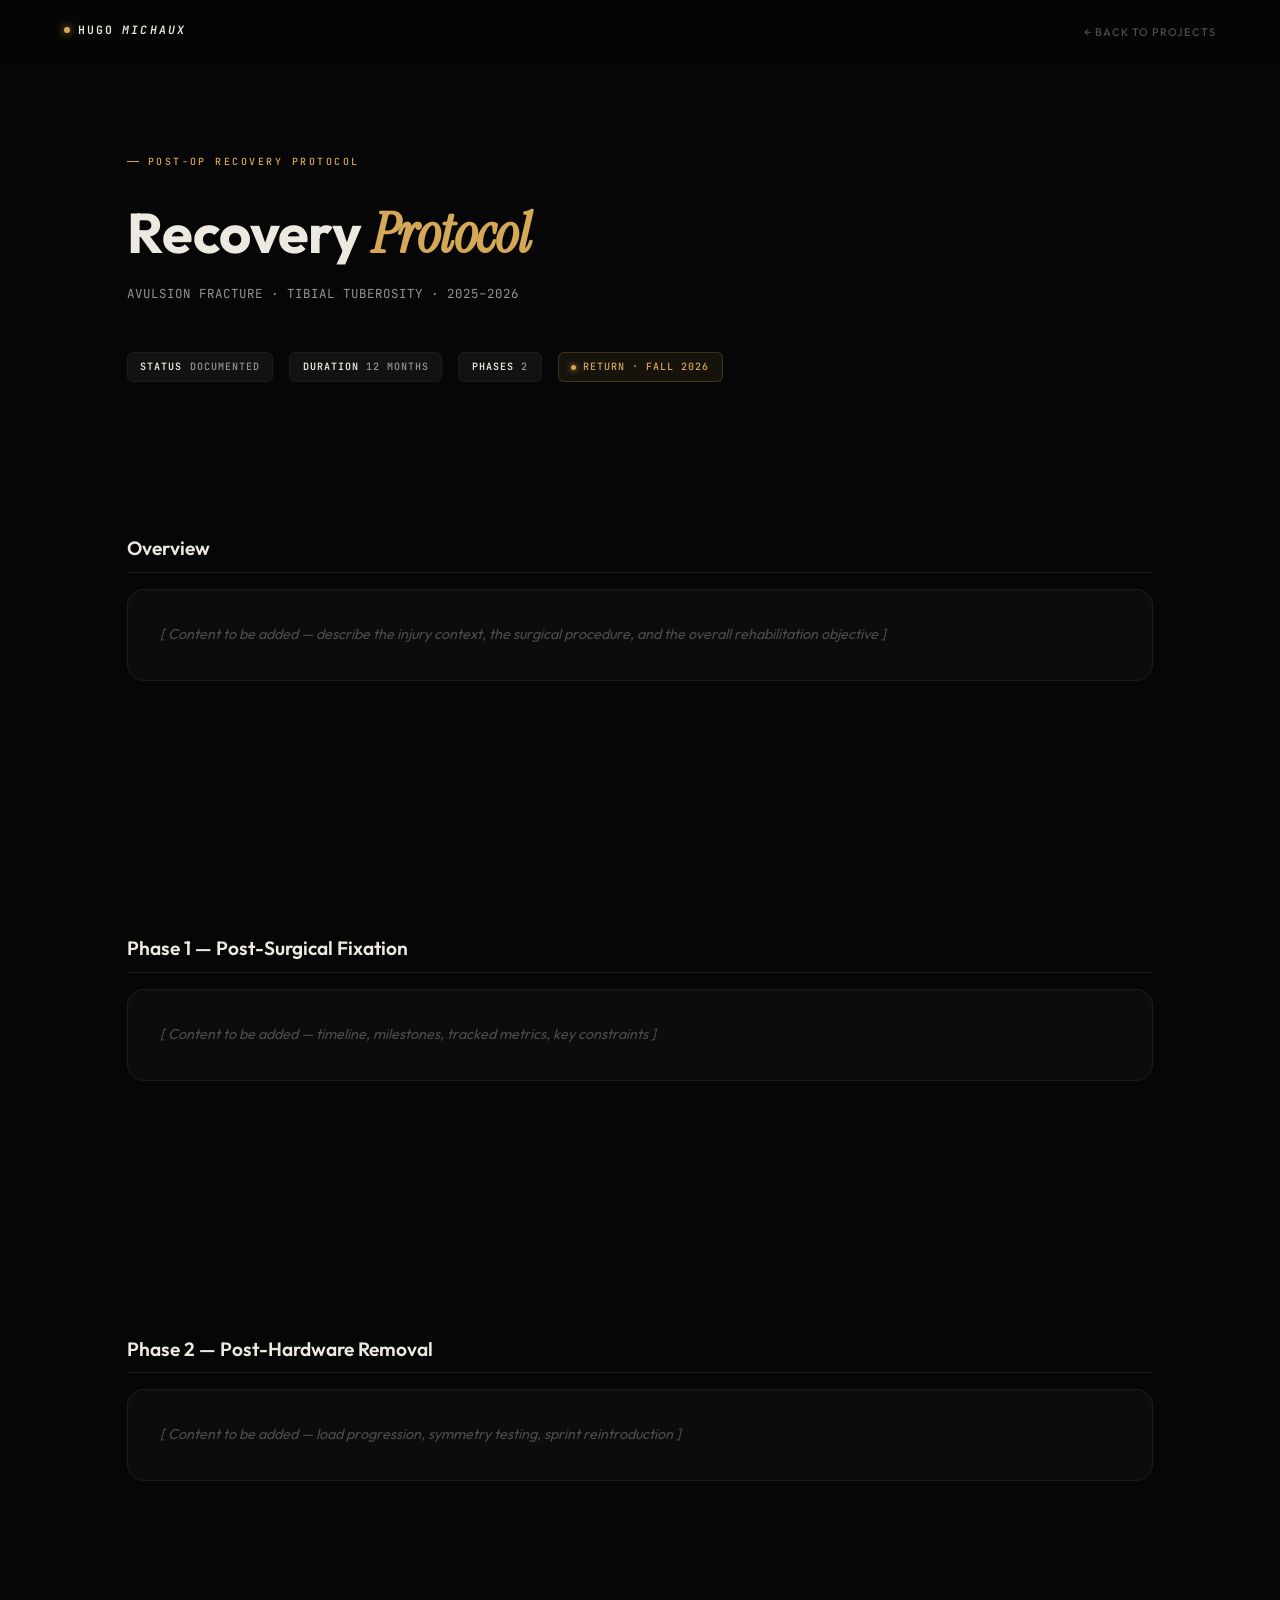
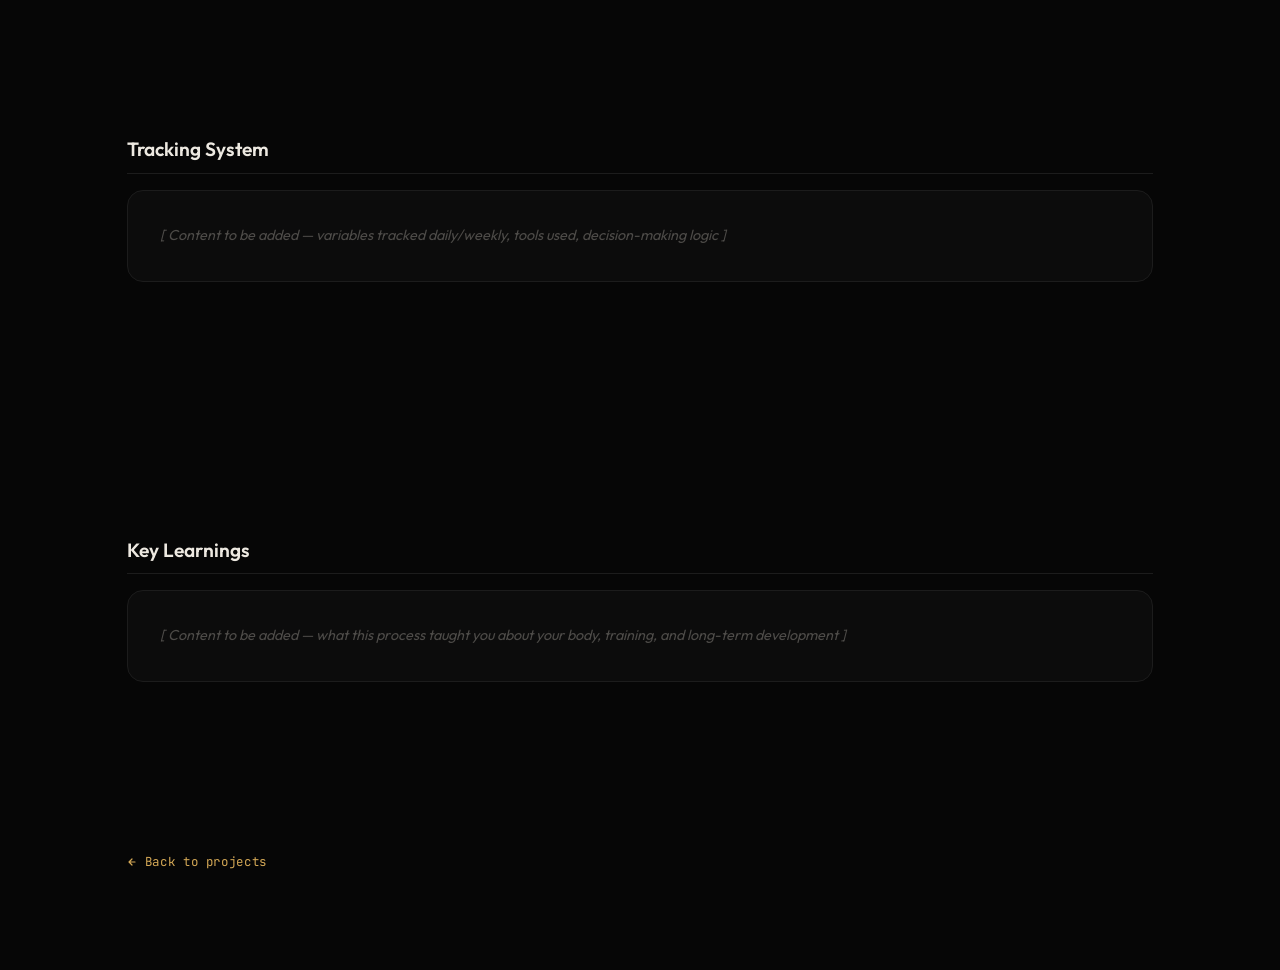
==== project-rehab.html @ 669a466f "Add files via upload" ====
<!DOCTYPE html>
<html lang="en">
<head>
<meta charset="UTF-8"/>
<meta name="viewport" content="width=device-width, initial-scale=1.0"/>
<meta name="description" content="Post-Op Recovery Protocol — Hugo Michaux. Structured return-to-sport process across two rehabilitation phases."/>
<title>Post-Op Recovery Protocol — Hugo Michaux</title>
<link rel="preconnect" href="https://fonts.googleapis.com"/>
<link rel="preconnect" href="https://fonts.gstatic.com" crossorigin/>
<link href="https://fonts.googleapis.com/css2?family=Outfit:wght@300;400;500;600;700;800&family=JetBrains+Mono:wght@400;500;600&family=Instrument+Serif:ital@0;1&display=swap" rel="stylesheet"/>
<style>
*,*::before,*::after{box-sizing:border-box;margin:0;padding:0}
html{scroll-behavior:smooth}
:root{
  /* Surfaces */
  --bg:#060606;--surface:#0c0c0c;--surface-2:#121212;--surface-3:#181818;
  --border:#1c1c1c;--border-sub:#141414;--border-strong:#262626;
  /* Text */
  --text-1:#ede9e1;--text-2:#989490;--text-3:#4d4b48;--text-4:#2e2d2b;
  /* Signature palette */
  --gold:#d4a856;              /* Primary accent — warmer, more saturated */
  --gold-deep:#b88c3c;          /* Hover / deep */
  --gold-dim:rgba(212,168,86,0.08);
  --gold-border:rgba(212,168,86,0.22);
  --cyan:#5eb8c4;               /* Technical data accent */
  --cyan-dim:rgba(94,184,196,0.09);
  --cyan-border:rgba(94,184,196,0.2);
  /* Tokens */
  --red:#c87070;--green:#8ec87b;
  /* Typography */
  --font-h:'Outfit',system-ui,sans-serif;
  --font-m:'JetBrains Mono','Courier New',monospace;
  --font-s:'Instrument Serif',Georgia,serif;
  /* Radii */
  --r-sm:6px;--r-md:10px;--r-lg:16px;--r-xl:22px;
  --ease:0.22s cubic-bezier(0.4,0,0.2,1);
  --ease-slow:0.4s cubic-bezier(0.4,0,0.2,1);
}
body{background:var(--bg);color:var(--text-1);font-family:var(--font-h);line-height:1.6;overflow-x:hidden;-webkit-font-smoothing:antialiased;text-rendering:optimizeLegibility}
::selection{background:var(--gold-dim);color:var(--gold)}

/* ════════════════════════════════════════
   LOADING OVERLAY — Track lanes progressive fill
   ════════════════════════════════════════ */
#loader{
  position:fixed;inset:0;z-index:10000;background:var(--bg);
  display:grid;place-items:center;
  transition:opacity 0.55s ease,visibility 0.55s ease;
}
#loader.done{opacity:0;visibility:hidden;pointer-events:none}
.ldr-inner{width:min(460px,76vw);text-align:center}
.ldr-brand{
  font-family:var(--font-m);font-size:0.7rem;font-weight:500;
  letter-spacing:0.35em;color:var(--text-3);margin-bottom:2.4rem;
  text-transform:uppercase;
  opacity:0;animation:ldrFadeIn 0.4s 0.1s ease forwards;
}
.ldr-brand em{font-style:normal;color:var(--gold)}
.ldr-lanes{display:flex;flex-direction:column;gap:5px;margin:0 auto;width:100%}
.ldr-lane{
  height:2px;background:var(--surface-2);border-radius:2px;
  position:relative;overflow:hidden;
}
.ldr-lane::after{
  content:'';position:absolute;inset:0;
  background:linear-gradient(90deg,var(--gold-deep) 0%,var(--gold) 60%,var(--cyan) 100%);
  transform:translateX(-100%);
  animation:laneFill 1.55s cubic-bezier(0.22,0.61,0.36,1) forwards;
  box-shadow:0 0 8px rgba(212,168,86,0.35);
}
.ldr-lane:nth-child(1)::after{animation-delay:0ms}
.ldr-lane:nth-child(2)::after{animation-delay:60ms}
.ldr-lane:nth-child(3)::after{animation-delay:120ms}
.ldr-lane:nth-child(4)::after{animation-delay:180ms}
.ldr-lane:nth-child(5)::after{animation-delay:240ms}
.ldr-lane:nth-child(6)::after{animation-delay:300ms}
.ldr-lane:nth-child(7)::after{animation-delay:360ms}
.ldr-lane:nth-child(8)::after{animation-delay:420ms}
@keyframes laneFill{
  0%{transform:translateX(-100%)}
  60%{transform:translateX(-4%)}
  100%{transform:translateX(0)}
}
@keyframes ldrFadeIn{to{opacity:1}}
.ldr-meta{
  display:flex;align-items:center;justify-content:space-between;
  margin-top:1.3rem;font-family:var(--font-m);font-size:0.62rem;
  letter-spacing:0.18em;text-transform:uppercase;color:var(--text-3);
  opacity:0;animation:ldrFadeIn 0.4s 0.25s ease forwards;
}
.ldr-tick{color:var(--gold);font-weight:500}
.ldr-label{display:inline-flex;align-items:center;gap:0.4rem}
.ldr-label::before{content:'';width:4px;height:4px;border-radius:50%;background:var(--cyan);animation:breathe 1.1s ease-in-out infinite}

/* ════════════════════════════════════════
   NAVIGATION
   ════════════════════════════════════════ */
nav{
  position:fixed;top:0;left:0;right:0;z-index:200;height:62px;
  display:flex;align-items:center;justify-content:space-between;
  padding:0 clamp(1rem,5vw,4rem);
  background:rgba(6,6,6,0.78);backdrop-filter:blur(24px) saturate(1.2);
  border-bottom:1px solid transparent;
  transition:border-color var(--ease),background var(--ease);
}
nav.scrolled{border-bottom-color:var(--border);background:rgba(6,6,6,0.92)}
.nav-logo{
  font-family:var(--font-m);font-size:0.72rem;font-weight:600;
  letter-spacing:0.18em;text-transform:uppercase;color:var(--text-1);
  text-decoration:none;display:inline-flex;align-items:center;gap:0.5rem;
}
.nav-logo::before{
  content:'';width:6px;height:6px;border-radius:50%;
  background:var(--gold);box-shadow:0 0 8px var(--gold);
}
.nav-links{display:flex;align-items:center;gap:1.6rem;list-style:none}
.nav-links a{
  font-size:0.69rem;font-weight:500;letter-spacing:0.1em;text-transform:uppercase;
  color:var(--text-3);text-decoration:none;transition:color var(--ease);
  position:relative;padding:0.25rem 0;
}
.nav-links a:hover{color:var(--text-1)}
.nav-links a::after{
  content:'';position:absolute;bottom:0;left:0;right:0;height:1px;
  background:var(--gold);transform:scaleX(0);transform-origin:left;
  transition:transform var(--ease);
}
.nav-links a:hover::after{transform:scaleX(1)}
.nav-cta{
  font-size:0.69rem;font-weight:600;letter-spacing:0.11em;text-transform:uppercase;
  color:var(--gold);border:1px solid var(--gold-border);
  padding:0.42rem 1.05rem;border-radius:var(--r-sm);text-decoration:none;
  transition:background var(--ease),border-color var(--ease),color var(--ease);
  display:inline-flex;align-items:center;gap:0.45rem;
}
.nav-cta:hover{background:var(--gold-dim);border-color:var(--gold);color:var(--gold)}
.nav-cta svg{transition:transform var(--ease)}
.nav-cta:hover svg{transform:translateX(2px)}
.nav-burger{display:none;background:none;border:none;cursor:pointer;color:var(--text-3);padding:0.3rem;line-height:0}

/* ════════════════════════════════════════
   LAYOUT
   ════════════════════════════════════════ */
.wrap{max-width:1180px;margin:0 auto;padding:0 clamp(1.25rem,6vw,5rem)}
section{padding:clamp(4rem,8vw,7.5rem) 0;position:relative}
.s-label{
  display:inline-flex;align-items:center;gap:0.55rem;
  font-family:var(--font-m);font-size:0.62rem;font-weight:500;
  letter-spacing:0.25em;text-transform:uppercase;color:var(--gold);
  margin-bottom:0.65rem;
}
.s-label::before{content:'';width:12px;height:1px;background:var(--gold)}
.s-title{
  font-family:var(--font-h);font-size:clamp(1.85rem,4vw,2.85rem);
  font-weight:600;letter-spacing:-0.03em;line-height:1.04;
  color:var(--text-1);margin-bottom:2.6rem;
}
.s-title em{
  font-family:var(--font-s);font-style:italic;font-weight:400;
  color:var(--gold);letter-spacing:-0.01em;
}
.divider{height:1px;background:var(--border)}
.band{background:var(--surface);border-top:1px solid var(--border);border-bottom:1px solid var(--border)}

/* ════════════════════════════════════════
   REVEAL ON SCROLL
   ════════════════════════════════════════ */
.reveal{opacity:0;transform:translateY(22px);transition:opacity 0.7s cubic-bezier(0.22,0.61,0.36,1),transform 0.7s cubic-bezier(0.22,0.61,0.36,1)}
.reveal.in{opacity:1;transform:translateY(0)}
.d1{transition-delay:0.08s}.d2{transition-delay:0.16s}.d3{transition-delay:0.24s}.d4{transition-delay:0.32s}

/* ════════════════════════════════════════
   HERO
   ════════════════════════════════════════ */
#hero{
  min-height:100dvh;position:relative;display:grid;
  grid-template-columns:1.1fr 0.9fr;align-items:center;gap:3.5rem;
  padding-top:calc(62px + 3.5rem);padding-bottom:4rem;overflow:hidden;
}
#wave-canvas{position:absolute;inset:0;z-index:0;pointer-events:none}
.hero-lanes-bg{
  position:absolute;inset:0;z-index:0;pointer-events:none;
  background-image:repeating-linear-gradient(
    180deg,
    transparent 0 64px,
    rgba(255,255,255,0.012) 64px 65px
  );
  mask-image:linear-gradient(90deg,transparent,#000 40%,#000 60%,transparent);
}
.hero-content{position:relative;z-index:2}
.hero-eyebrow{
  display:inline-flex;align-items:center;gap:0.6rem;
  font-family:var(--font-m);font-size:0.64rem;font-weight:500;
  letter-spacing:0.2em;text-transform:uppercase;color:var(--text-3);
  margin-bottom:1.4rem;
  padding:0.3rem 0.7rem;border:1px solid var(--border);border-radius:999px;
  background:rgba(12,12,12,0.6);backdrop-filter:blur(6px);
}
.flag{
  width:14px;height:10px;display:inline-grid;grid-template-columns:1fr 1fr 1fr;
  overflow:hidden;border-radius:1px;flex-shrink:0;
}
.flag span:nth-child(1){background:#0055A4}
.flag span:nth-child(2){background:#fff}
.flag span:nth-child(3){background:#EF4135}
h1.hero-name{
  font-family:var(--font-h);
  font-size:clamp(3.2rem,9vw,6.6rem);font-weight:700;letter-spacing:-0.05em;
  line-height:0.88;color:var(--text-1);margin-bottom:0.8rem;
}
h1.hero-name .accent{
  color:var(--gold);
  background:linear-gradient(180deg,var(--gold) 0%,var(--gold-deep) 100%);
  -webkit-background-clip:text;background-clip:text;-webkit-text-fill-color:transparent;
}
h1.hero-name .amp{
  font-family:var(--font-s);font-style:italic;font-weight:400;
  color:var(--cyan);letter-spacing:-0.02em;
}
.hero-disc{
  font-family:var(--font-m);font-size:0.82rem;font-weight:500;
  letter-spacing:0.18em;text-transform:uppercase;color:var(--text-2);
  margin-bottom:1.4rem;
}
.hero-disc em{color:var(--gold);font-style:normal;margin:0 0.35em;font-weight:600}
.hero-tagline{
  font-size:clamp(0.92rem,1.7vw,1.02rem);font-weight:300;line-height:1.78;
  color:var(--text-2);max-width:46ch;margin-bottom:1.75rem;
}
.hero-tagline strong{color:var(--text-1);font-weight:500}
.hero-chips{
  display:flex;flex-wrap:wrap;gap:0.45rem;margin-bottom:1.85rem;
}
.chip{
  display:inline-flex;align-items:center;gap:0.45rem;
  font-family:var(--font-m);font-size:0.63rem;font-weight:500;
  letter-spacing:0.1em;text-transform:uppercase;color:var(--text-2);
  padding:0.38rem 0.78rem;border-radius:var(--r-sm);
  background:var(--surface-2);border:1px solid var(--border);
}
.chip strong{color:var(--text-1);font-weight:600}
.chip-live{
  background:var(--gold-dim);border-color:var(--gold-border);color:var(--gold);
}
.chip-live::before{
  content:'';width:5px;height:5px;border-radius:50%;background:var(--gold);
  animation:breathe 2.4s ease-in-out infinite;
  box-shadow:0 0 6px var(--gold);
}
@keyframes breathe{0%,100%{opacity:1;transform:scale(1)}50%{opacity:0.35;transform:scale(0.7)}}
.hero-cta-row{
  display:flex;align-items:center;gap:0.7rem;flex-wrap:wrap;
  margin-top:0.4rem;
}
.hero-cta{
  position:relative;
  display:inline-flex;align-items:center;gap:0.65rem;
  font-size:0.82rem;font-weight:600;letter-spacing:0.04em;
  color:var(--bg);background:var(--gold);
  padding:0.88rem 1.8rem;border-radius:var(--r-sm);text-decoration:none;
  border:1px solid var(--gold);
  transition:background var(--ease),transform var(--ease),box-shadow var(--ease);
  box-shadow:
    0 0 0 1px rgba(212,168,86,0.28),
    0 10px 30px -10px rgba(212,168,86,0.45),
    0 0 0 0 rgba(212,168,86,0);
}
.hero-cta::before{
  content:'';position:absolute;inset:0;border-radius:inherit;pointer-events:none;
  background:linear-gradient(180deg,rgba(255,255,255,0.14) 0%,transparent 50%);
}
.hero-cta:hover{
  background:#e2b460;
  box-shadow:
    0 0 0 1px rgba(212,168,86,0.4),
    0 14px 34px -10px rgba(212,168,86,0.6),
    0 0 24px rgba(212,168,86,0.22);
  transform:translateY(-1px);
}
.hero-cta:active{transform:translateY(0) scale(0.98)}
.hero-cta svg{transition:transform var(--ease);position:relative;z-index:1}
.hero-cta:hover svg{transform:translateX(3px)}
.hero-cta-ghost{
  display:inline-flex;align-items:center;gap:0.5rem;
  font-size:0.78rem;font-weight:500;letter-spacing:0.04em;
  color:var(--text-1);text-decoration:none;
  padding:0.86rem 1.15rem;border-radius:var(--r-sm);
  background:transparent;border:1px solid var(--border-strong);
  transition:color var(--ease),border-color var(--ease),background var(--ease),transform var(--ease);
}
.hero-cta-ghost:hover{
  color:var(--gold);border-color:var(--gold-border);background:var(--gold-dim);
  transform:translateY(-1px);
}
.hero-cta-ghost:active{transform:translateY(0) scale(0.98)}
.hero-cta-ghost svg{transition:transform var(--ease)}
.hero-cta-ghost:hover svg{transform:translateY(2px)}

/* HERO VISUAL — Photo carousel (track / gym / portrait) */
.hero-visual{
  position:relative;z-index:2;height:clamp(360px,56vw,600px);
  border-radius:var(--r-xl);overflow:hidden;
  background:var(--surface);border:1px solid var(--border);
  box-shadow:0 30px 80px -30px rgba(0,0,0,0.6);
}
.hv-slides{position:absolute;inset:0}
.hv-slide{
  position:absolute;inset:0;opacity:0;
  transition:opacity 1.1s ease;
  background-color:var(--surface-2);
  background-size:cover;background-position:center;
}
.hv-slide.on{opacity:1}
.hv-slide::after{
  content:'';position:absolute;inset:0;
  background:linear-gradient(180deg,
    rgba(6,6,6,0.18) 0%,
    rgba(6,6,6,0.1) 35%,
    rgba(6,6,6,0.55) 78%,
    rgba(6,6,6,0.92) 100%
  );
}
/* Placeholder surfaces — replace via inline style or CSS var on .hv-slide */
.hv-slide.ph{
  background-image:
    radial-gradient(ellipse 70% 50% at 30% 40%,rgba(212,168,86,0.12),transparent 70%),
    linear-gradient(135deg,#131313 0%,#0a0a0a 50%,#111 100%);
}
.hv-slide.ph::before{
  content:attr(data-placeholder);position:absolute;top:50%;left:50%;
  transform:translate(-50%,-50%);z-index:1;
  font-family:var(--font-m);font-size:0.62rem;letter-spacing:0.28em;
  text-transform:uppercase;color:var(--text-3);
  padding:0.6rem 1rem;border:1px solid var(--border-strong);border-radius:4px;
  background:rgba(6,6,6,0.55);backdrop-filter:blur(4px);
}
.hv-label{
  position:absolute;left:24px;right:24px;bottom:22px;z-index:3;
  display:flex;align-items:flex-end;justify-content:space-between;gap:1rem;
}
.hv-label-text{
  font-family:var(--font-m);font-size:0.62rem;letter-spacing:0.22em;
  text-transform:uppercase;color:var(--text-2);line-height:1.5;
}
.hv-label-text strong{display:block;color:var(--text-1);font-weight:500;font-size:0.72rem;letter-spacing:0.16em;margin-bottom:0.15rem}
.hv-dots{display:flex;gap:6px;align-items:center}
.hv-dot{
  width:18px;height:2px;border-radius:2px;
  background:rgba(255,255,255,0.2);
  transition:background var(--ease),width var(--ease);
  cursor:pointer;border:none;padding:0;
}
.hv-dot.on{background:var(--gold);width:26px}
.hv-dot:hover{background:rgba(255,255,255,0.45)}
.hv-dot.on:hover{background:var(--gold)}
/* Micro F-v curve — decorative corner element */
.hv-micro{
  position:absolute;top:20px;right:20px;z-index:3;
  width:96px;height:62px;
  padding:8px 10px 6px;border-radius:6px;
  background:rgba(6,6,6,0.55);
  border:1px solid rgba(212,168,86,0.18);
  backdrop-filter:blur(8px);
  pointer-events:none;
}
.hv-micro-lbl{
  font-family:var(--font-m);font-size:0.48rem;letter-spacing:0.2em;
  text-transform:uppercase;color:var(--text-3);margin-bottom:2px;
}
.hv-micro-lbl em{color:var(--gold);font-style:normal}
.hv-micro svg{width:100%;height:36px;display:block}
.hv-corner{
  position:absolute;width:10px;height:10px;border:1px solid rgba(212,168,86,0.35);z-index:3;pointer-events:none;
}
.hv-corner.tl{top:12px;left:12px;border-right:none;border-bottom:none}
.hv-corner.bl{bottom:12px;left:12px;border-right:none;border-top:none}
.hv-corner.br{bottom:12px;right:12px;border-left:none;border-top:none}

/* ════════════════════════════════════════
   SNAPSHOT
   ════════════════════════════════════════ */
.snap-grid{
  display:grid;grid-template-columns:repeat(3,1fr);
  gap:1px;background:var(--border);
  border:1px solid var(--border);border-radius:var(--r-lg);overflow:hidden;
}
@media (max-width:640px){.snap-grid{grid-template-columns:repeat(2,1fr)}}
.snap-cell{
  background:var(--surface);padding:1.35rem 1.15rem;
  transition:background var(--ease);position:relative;
}
.snap-cell:hover{background:var(--surface-2)}
.snap-cell::before{
  content:attr(data-idx);position:absolute;top:0.7rem;right:0.8rem;
  font-family:var(--font-m);font-size:0.54rem;letter-spacing:0.15em;
  color:var(--text-4);font-weight:500;
}
.snap-lbl{
  font-family:var(--font-m);font-size:0.58rem;font-weight:500;
  letter-spacing:0.18em;text-transform:uppercase;color:var(--text-3);
  margin-bottom:0.42rem;
}
.snap-val{
  font-size:0.92rem;font-weight:500;color:var(--text-1);line-height:1.3;
}
.snap-val .alt{color:var(--text-3);font-size:0.78rem;font-weight:400;margin-left:0.35rem}
.snap-sub{font-size:0.68rem;color:var(--text-2);margin-top:0.25rem;font-weight:300}
.badge-on{
  display:inline-flex;align-items:center;gap:0.32rem;
  font-family:var(--font-m);font-size:0.58rem;font-weight:600;letter-spacing:0.1em;
  color:var(--gold);background:var(--gold-dim);
  border:1px solid var(--gold-border);padding:0.16rem 0.55rem;
  border-radius:999px;margin-top:0.3rem;
}
.badge-on::before{content:'';width:4px;height:4px;border-radius:50%;background:var(--gold);animation:breathe 2.8s infinite}

/* ════════════════════════════════════════
   HIGHLIGHT REEL (16:9 placeholder)
   ════════════════════════════════════════ */
#reel{position:relative}
.reel-frame{
  position:relative;width:100%;aspect-ratio:16/9;
  background:var(--surface);border:1px solid var(--border);
  border-radius:var(--r-lg);overflow:hidden;
  display:flex;align-items:center;justify-content:center;
}
.reel-frame::before{
  content:'';position:absolute;inset:0;
  background-image:
    linear-gradient(rgba(255,255,255,0.02) 1px,transparent 1px),
    linear-gradient(90deg,rgba(255,255,255,0.02) 1px,transparent 1px);
  background-size:32px 32px;
  mask-image:radial-gradient(ellipse at center,#000 30%,transparent 80%);
}
.reel-content{position:relative;z-index:2;text-align:center;max-width:380px;padding:2rem}
.reel-play{
  width:72px;height:72px;border-radius:50%;
  border:1px solid var(--gold-border);background:var(--gold-dim);
  display:inline-flex;align-items:center;justify-content:center;margin-bottom:1.25rem;
  position:relative;
}
.reel-play::before{
  content:'';position:absolute;inset:-6px;border-radius:50%;
  border:1px solid var(--gold-border);opacity:0.5;
  animation:reelPulse 3s ease-in-out infinite;
}
@keyframes reelPulse{0%,100%{opacity:0.25;transform:scale(1)}50%{opacity:0.7;transform:scale(1.08)}}
.reel-play svg{color:var(--gold)}
.reel-title{
  font-size:1.1rem;font-weight:500;color:var(--text-1);letter-spacing:-0.01em;
  margin-bottom:0.55rem;
}
.reel-sub{
  font-family:var(--font-m);font-size:0.68rem;letter-spacing:0.15em;
  text-transform:uppercase;color:var(--text-3);line-height:1.7;
}
.reel-sub em{color:var(--gold);font-style:normal}
.reel-meta{
  display:flex;justify-content:space-between;align-items:center;
  margin-top:1.1rem;gap:1rem;font-family:var(--font-m);font-size:0.6rem;
  letter-spacing:0.15em;text-transform:uppercase;color:var(--text-3);
}
.reel-meta strong{color:var(--text-2);font-weight:500}

/* ════════════════════════════════════════
   IDENTITY ORBIT
   ════════════════════════════════════════ */
.orbit-wrap{display:grid;grid-template-columns:1fr 1fr;gap:3.5rem;align-items:center}
.orbit-text{font-size:0.9rem;font-weight:300;line-height:1.8;color:var(--text-2);max-width:42ch;margin-bottom:1.85rem}
.orbit-text strong{color:var(--text-1);font-weight:500}
.orbit-stage{position:relative;width:360px;height:360px;margin:0 auto;flex-shrink:0}
.orbit-ring{position:absolute;top:50%;left:50%;border-radius:50%;border:1px solid rgba(212,168,86,0.06);pointer-events:none}
.orbit-ring-a{width:250px;height:250px;margin:-125px 0 0 -125px}
.orbit-ring-b{width:340px;height:340px;margin:-170px 0 0 -170px;border-style:dashed;border-color:rgba(94,184,196,0.07)}
.orbit-core{position:absolute;top:50%;left:50%;transform:translate(-50%,-50%);z-index:4}
.orbit-core-glow{
  position:absolute;top:50%;left:50%;transform:translate(-50%,-50%);
  width:90px;height:90px;border-radius:50%;
  background:radial-gradient(circle,rgba(212,168,86,0.24),transparent 70%);
  animation:core-pulse 3.4s ease-in-out infinite;
}
@keyframes core-pulse{0%,100%{transform:translate(-50%,-50%) scale(0.9);opacity:0.5}50%{transform:translate(-50%,-50%) scale(1.12);opacity:1}}
.orbit-core-btn{
  width:56px;height:56px;border-radius:50%;
  background:linear-gradient(135deg,var(--gold) 0%,var(--gold-deep) 100%);
  display:flex;align-items:center;justify-content:center;
  box-shadow:0 0 32px rgba(212,168,86,0.28),inset 0 0 12px rgba(0,0,0,0.3);
  position:relative;z-index:1;
}
.orbit-node{position:absolute;top:50%;left:50%;transform:translate(-50%,-50%);cursor:pointer}
.orbit-node-btn{
  width:44px;height:44px;border-radius:50%;background:var(--surface-2);
  border:1.5px solid var(--border);display:flex;align-items:center;justify-content:center;
  transition:all 0.3s ease;position:relative;
}
.orbit-node-btn svg{color:var(--text-3);transition:color 0.3s}
.orbit-node.on .orbit-node-btn{background:var(--gold-dim);border-color:var(--gold-border);box-shadow:0 0 16px rgba(212,168,86,0.22)}
.orbit-node.on .orbit-node-btn svg{color:var(--gold)}
.orbit-node:hover .orbit-node-btn{background:var(--surface-3);border-color:var(--text-3)}
.orbit-node:hover .orbit-node-btn svg{color:var(--text-2)}
.orbit-node-lbl{
  position:absolute;font-family:var(--font-m);font-size:0.56rem;font-weight:600;
  letter-spacing:0.13em;text-transform:uppercase;color:var(--text-3);
  white-space:nowrap;top:50%;transform:translateY(-50%);transition:color 0.3s;
}
.orbit-node.on .orbit-node-lbl{color:var(--gold)}
.orbit-detail-box{margin-top:1.6rem;min-height:110px}
.od-card{
  display:none;background:var(--surface);border:1px solid var(--border);
  border-radius:var(--r-md);padding:1.05rem 1.2rem;animation:od-in 0.3s ease;
}
.od-card.vis{display:block}
@keyframes od-in{from{opacity:0;transform:translateY(8px)}to{opacity:1;transform:translateY(0)}}
.od-name{
  font-size:0.86rem;font-weight:600;color:var(--text-1);margin-bottom:0.3rem;
  display:flex;align-items:center;gap:0.5rem;
}
.od-name::before{content:'';width:5px;height:5px;border-radius:50%;background:var(--gold)}
.od-text{font-size:0.78rem;font-weight:300;line-height:1.68;color:var(--text-2)}

/* ════════════════════════════════════════
   PROSE (Trajectory)
   ════════════════════════════════════════ */
.prose{
  font-size:clamp(0.92rem,1.7vw,1.03rem);font-weight:300;line-height:1.88;
  color:var(--text-2);max-width:68ch;
}
.prose p+p{margin-top:1.15em}
.prose strong{color:var(--text-1);font-weight:500}
.prose em{color:var(--gold);font-style:italic;font-weight:400}
.edit-tag{
  display:inline-flex;align-items:center;gap:0.42rem;
  font-family:var(--font-m);font-size:0.6rem;font-weight:500;letter-spacing:0.13em;
  text-transform:uppercase;color:var(--text-3);
  border:1px dashed var(--border-strong);padding:0.32rem 0.68rem;
  border-radius:var(--r-sm);margin-top:1.6rem;
}

.pillars-row{
  display:grid;grid-template-columns:repeat(auto-fit,minmax(200px,1fr));
  gap:2rem 2.5rem;margin-top:2.8rem;padding-top:2rem;
  border-top:1px solid var(--border);
}
.pillar-item{position:relative;padding-top:0.4rem}
.pillar-item::before{
  content:'';position:absolute;top:-2rem;left:0;width:22px;height:1px;
  background:var(--gold);opacity:0.9;
}
.pillar-item h4{
  font-family:var(--font-h);font-size:0.96rem;font-weight:600;
  color:var(--text-1);letter-spacing:-0.01em;margin-bottom:0.5rem;
}
.pillar-item p{
  font-size:0.76rem;color:var(--text-2);line-height:1.68;font-weight:300;
}
@media(max-width:620px){
  .pillars-row{gap:1.6rem;}
  .pillar-item::before{top:-1.6rem}
}

/* ════════════════════════════════════════
   PRs
   ════════════════════════════════════════ */
.pr-wrap{display:grid;grid-template-columns:1fr 1.35fr;gap:2.8rem;align-items:start}
.pr-sub{
  font-family:var(--font-m);font-size:0.6rem;font-weight:600;letter-spacing:0.18em;
  text-transform:uppercase;color:var(--text-3);margin-bottom:0.8rem;
  display:inline-flex;align-items:center;gap:0.5rem;
}
.pr-sub::before{content:'';width:10px;height:1px;background:var(--gold)}
table.pt{
  width:100%;border-collapse:collapse;border:1px solid var(--border);
  border-radius:var(--r-md);overflow:hidden;margin-bottom:1.9rem;
}
table.pt th{
  font-family:var(--font-m);font-size:0.58rem;font-weight:600;letter-spacing:0.15em;
  text-transform:uppercase;color:var(--text-3);background:var(--surface-2);
  padding:0.72rem 0.9rem;text-align:left;border-bottom:1px solid var(--border);
}
table.pt td{
  font-size:0.8rem;color:var(--text-2);padding:0.72rem 0.9rem;
  border-bottom:1px solid var(--border-sub);font-family:var(--font-m);
}
table.pt tr:last-child td{border-bottom:none}
table.pt td:first-child{color:var(--text-1);font-weight:600;font-family:var(--font-h)}
table.pt tr{transition:background var(--ease)}
table.pt tbody tr:hover{background:var(--surface-2)}
.coming{color:var(--text-3)!important;font-style:italic;font-weight:400}
.chart-box{
  background:var(--surface);border:1px solid var(--border);
  border-radius:var(--r-lg);padding:1.35rem;
}
.chart-hdr{display:flex;align-items:center;justify-content:space-between;margin-bottom:1.15rem}
.chart-ttl{
  font-family:var(--font-m);font-size:0.66rem;font-weight:500;letter-spacing:0.15em;
  text-transform:uppercase;color:var(--text-2);
}
.chart-leg{display:flex;gap:0.85rem}
.cl-item{display:flex;align-items:center;gap:0.32rem;font-family:var(--font-m);font-size:0.6rem;color:var(--text-3)}
.cl-dot{width:7px;height:7px;border-radius:50%}
.chart-note{
  font-family:var(--font-m);font-size:0.6rem;color:var(--text-3);margin-top:0.85rem;
  display:flex;justify-content:space-between;align-items:center;
}
.chart-note em{color:var(--cyan);font-style:normal}

/* ════════════════════════════════════════
   METRICS
   ════════════════════════════════════════ */
.met-grid{
  display:grid;grid-template-columns:repeat(auto-fill,minmax(150px,1fr));
  gap:1px;background:var(--border);border:1px solid var(--border);
  border-radius:var(--r-lg);overflow:hidden;
}
.met-cell{background:var(--surface);padding:1.5rem 1.2rem;position:relative;transition:background var(--ease)}
.met-cell:hover{background:var(--surface-2)}
.met-cell.filled .met-val{color:var(--text-1)}
.met-cell.filled::after{
  content:'';position:absolute;top:0;left:0;right:0;height:1px;
  background:linear-gradient(90deg,transparent,var(--gold),transparent);
  opacity:0.4;
}
.met-val{
  font-family:var(--font-m);font-size:1.65rem;font-weight:500;color:var(--text-3);
  letter-spacing:-0.02em;margin-bottom:0.22rem;line-height:1;
}
.met-alt{
  font-family:var(--font-m);font-size:0.66rem;color:var(--text-3);
  margin-bottom:0.55rem;letter-spacing:0.05em;
}
.met-cell.filled .met-alt{color:var(--cyan)}
.met-lbl{
  font-family:var(--font-m);font-size:0.58rem;font-weight:600;letter-spacing:0.15em;
  text-transform:uppercase;color:var(--text-3);
}
.bld-badge{
  display:inline-flex;align-items:center;gap:0.42rem;
  font-family:var(--font-m);font-size:0.62rem;font-weight:500;letter-spacing:0.1em;
  text-transform:uppercase;color:var(--text-2);border:1px solid var(--border);
  padding:0.32rem 0.72rem;border-radius:999px;margin-bottom:1.75rem;
}
.bld-badge svg{color:var(--gold)}

/* ════════════════════════════════════════
   SHOWROOM
   ════════════════════════════════════════ */
.show-blk{margin-bottom:2.8rem}
.show-blk:last-child{margin-bottom:0}
.show-hdr{display:flex;align-items:center;gap:0.85rem;margin-bottom:1.2rem}
.show-pill{
  font-family:var(--font-m);font-size:0.58rem;font-weight:600;letter-spacing:0.18em;
  text-transform:uppercase;padding:0.28rem 0.72rem;border-radius:999px;
}
.pw{background:rgba(14,30,50,0.5);color:#6da8c8;border:1px solid rgba(109,168,200,0.18)}
.pt2{background:rgba(50,14,14,0.5);color:#c87070;border:1px solid rgba(200,112,112,0.18)}
.show-nm{font-size:1rem;font-weight:500;color:var(--text-1);letter-spacing:-0.01em}
.show-sub{font-family:var(--font-m);font-size:0.62rem;color:var(--text-3);letter-spacing:0.15em;text-transform:uppercase;margin-left:auto}

/* Horizontal scroll showroom */
.show-nav{display:flex;gap:0.4rem;margin-left:0.85rem}
.show-btn{
  width:32px;height:32px;border-radius:50%;border:1px solid var(--border-strong);
  background:var(--surface-2);color:var(--text-2);
  display:flex;align-items:center;justify-content:center;cursor:pointer;
  transition:border-color var(--ease),color var(--ease),background var(--ease),transform var(--ease);
}
.show-btn:hover{border-color:var(--gold-border);color:var(--gold);background:var(--gold-dim)}
.show-btn:active{transform:scale(0.94)}
.show-btn:disabled{opacity:0.3;cursor:default;transform:none}
.show-btn:disabled:hover{border-color:var(--border-strong);color:var(--text-2);background:var(--surface-2)}
.show-scroll{position:relative}
.show-track{
  display:flex;gap:0.9rem;overflow-x:auto;overflow-y:hidden;
  scroll-snap-type:x mandatory;scroll-behavior:smooth;
  padding-bottom:0.4rem;
  scrollbar-width:none;-ms-overflow-style:none;
}
.show-track::-webkit-scrollbar{display:none}
.show-track .vid-card{
  flex:0 0 260px;scroll-snap-align:start;
}
.show-fade{
  position:absolute;top:0;bottom:0.4rem;width:60px;pointer-events:none;
  transition:opacity var(--ease);
}
.show-fade.left{left:0;background:linear-gradient(90deg,var(--surface) 0%,transparent 100%)}
.show-fade.right{right:0;background:linear-gradient(270deg,var(--surface) 0%,transparent 100%)}
.show-fade.hidden{opacity:0}
@media (max-width:640px){
  .show-track .vid-card{flex:0 0 82%}
}

.vid-grid{display:grid;grid-template-columns:repeat(auto-fill,minmax(215px,1fr));gap:0.9rem}
.vid-card{
  background:var(--surface-2);border:1px solid var(--border);
  border-radius:var(--r-md);overflow:hidden;transition:border-color var(--ease),transform var(--ease);
  cursor:pointer;
}
.vid-card:hover{border-color:var(--text-3);transform:translateY(-2px)}
.vid-thumb{width:100%;aspect-ratio:16/9;display:flex;align-items:center;justify-content:center;position:relative}
.vw{background:radial-gradient(ellipse at center,rgba(14,30,50,0.8),rgba(5,12,22,0.95))}
.vt{background:radial-gradient(ellipse at center,rgba(50,14,14,0.8),rgba(18,5,5,0.95))}
.vid-thumb::before{
  content:'';position:absolute;inset:0;
  background-image:linear-gradient(rgba(255,255,255,0.02) 1px,transparent 1px),
                  linear-gradient(90deg,rgba(255,255,255,0.02) 1px,transparent 1px);
  background-size:24px 24px;
}
.play{
  width:34px;height:34px;border-radius:50%;border:1px solid var(--border-strong);
  display:flex;align-items:center;justify-content:center;position:relative;z-index:1;
  background:rgba(0,0,0,0.3);backdrop-filter:blur(8px);
}
.tri{
  width:0;height:0;border-style:solid;border-width:5px 0 5px 8px;
  border-color:transparent transparent transparent var(--text-2);margin-left:2px;
}
.vid-meta{padding:0.72rem 0.9rem}
.vid-nm{font-size:0.74rem;font-weight:400;color:var(--text-2)}
.vid-tag{font-family:var(--font-m);font-size:0.54rem;letter-spacing:0.15em;color:var(--text-3);margin-top:0.22rem;text-transform:uppercase}

/* ════════════════════════════════════════
   SCIENCE (lamp + spotlight cards)
   ════════════════════════════════════════ */
#science{position:relative;overflow:hidden}
.lamp-hood{position:absolute;top:0;left:0;right:0;height:220px;pointer-events:none;overflow:hidden}
.lamp-left,.lamp-right{position:absolute;top:0;width:290px;height:170px;opacity:0.55}
.lamp-left{right:50%;background:conic-gradient(from 68deg at center top,rgba(212,168,86,0.62),transparent,transparent);clip-path:polygon(100% 0,0 100%,100% 100%)}
.lamp-right{left:50%;background:conic-gradient(from 292deg at center top,transparent,transparent,rgba(212,168,86,0.62));clip-path:polygon(0 0,0 100%,100% 100%)}
.lamp-glow{position:absolute;top:0;left:50%;transform:translateX(-50%);width:260px;height:26px;background:rgba(212,168,86,0.16);filter:blur(22px);border-radius:50%}
.lamp-bar{position:absolute;top:26px;left:50%;transform:translateX(-50%);width:320px;height:1px;background:linear-gradient(90deg,transparent,rgba(212,168,86,0.7),transparent)}
.sci-cont{position:relative;z-index:1}
.sci-intro{font-size:0.92rem;font-weight:300;color:var(--text-2);max-width:60ch;margin-bottom:2rem;line-height:1.75}
.sci-intro strong{color:var(--text-1);font-weight:500}

.sci-grid{display:grid;grid-template-columns:repeat(auto-fill,minmax(270px,1fr));gap:1rem}
.sci-card{
  background:var(--surface);border:1px solid var(--border);border-radius:var(--r-lg);
  padding:1.5rem;position:relative;overflow:hidden;cursor:default;
  transition:border-color 0.35s ease,background 0.35s ease,transform var(--ease);
  --mx:50%;--my:0%;
}
.sci-card::before{
  content:'';position:absolute;inset:0;
  background:radial-gradient(280px circle at var(--mx) var(--my),rgba(212,168,86,0.09),transparent 65%);
  opacity:0;transition:opacity 0.4s ease;pointer-events:none;border-radius:inherit;
}
.sci-card::after{
  content:'';position:absolute;top:0;left:0;right:0;height:1px;
  background:linear-gradient(90deg,transparent,var(--gold-border),transparent);
}
.sci-card:hover{border-color:var(--gold-border);transform:translateY(-2px)}
.sci-card:hover::before{opacity:1}
.sci-top{display:flex;align-items:flex-start;justify-content:space-between;gap:0.7rem;margin-bottom:0.85rem}
.sci-icon{
  width:34px;height:34px;border-radius:var(--r-sm);
  background:var(--gold-dim);border:1px solid var(--gold-border);
  display:flex;align-items:center;justify-content:center;flex-shrink:0;
}
.sci-st{
  font-family:var(--font-m);font-size:0.56rem;font-weight:600;letter-spacing:0.13em;
  text-transform:uppercase;padding:0.16rem 0.5rem;border-radius:999px;white-space:nowrap;
}
.st-p{color:var(--cyan);background:var(--cyan-dim);border:1px solid var(--cyan-border)}
.st-q{color:var(--text-3);background:var(--surface-2);border:1px solid var(--border)}
.st-c{color:var(--gold);background:var(--gold-dim);border:1px solid var(--gold-border)}
.sci-title{font-size:0.95rem;font-weight:600;color:var(--text-1);margin-bottom:0.45rem;letter-spacing:-0.01em}
.sci-desc{font-size:0.78rem;font-weight:300;line-height:1.7;color:var(--text-2)}

/* ════════════════════════════════════════
   ACADEMIC
   ════════════════════════════════════════ */
.ac-wrap{display:grid;grid-template-columns:1fr 1fr;gap:2.8rem;align-items:start}
.ac-note{
  font-family:var(--font-m);font-size:0.68rem;color:var(--text-2);
  background:var(--surface-2);border:1px solid var(--border);
  border-left:2px solid var(--gold);
  border-radius:var(--r-sm);padding:0.75rem 1rem;margin-bottom:1.5rem;line-height:1.7;
  letter-spacing:0.02em;
}
.ac-note strong{color:var(--text-1)}
.ac-sub-hdr{
  font-family:var(--font-m);font-size:0.6rem;font-weight:600;letter-spacing:0.18em;
  text-transform:uppercase;color:var(--text-3);margin-bottom:0.7rem;
  display:inline-flex;align-items:center;gap:0.5rem;
}
.ac-sub-hdr::before{content:'';width:10px;height:1px;background:var(--gold)}
.ac-row{display:flex;align-items:center;justify-content:space-between;padding:0.7rem 0;border-bottom:1px solid var(--border-sub)}
.ac-row:last-of-type{border-bottom:none}
.ac-subj{font-size:0.82rem;font-weight:400;color:var(--text-2)}
.ac-subj small{font-family:var(--font-m);font-size:0.6rem;color:var(--text-3);display:block;margin-top:0.1rem;letter-spacing:0.05em}
.ac-res{font-family:var(--font-m);font-size:0.72rem;font-weight:500;color:var(--text-3)}
.ac-foot{font-size:0.72rem;color:var(--text-3);margin-top:1.1rem;font-weight:300;line-height:1.65}
.aside-box{
  background:var(--surface);border:1px solid var(--border);
  border-radius:var(--r-lg);padding:1.5rem;
}
.aside-hdr{
  font-family:var(--font-m);font-size:0.6rem;font-weight:600;letter-spacing:0.18em;
  text-transform:uppercase;color:var(--gold);margin-bottom:0.85rem;
}
.aside-row{padding:0.68rem 0;border-bottom:1px solid var(--border-sub)}
.aside-row:last-child{border-bottom:none}
.aside-lbl{
  font-family:var(--font-m);font-size:0.56rem;font-weight:600;letter-spacing:0.14em;
  text-transform:uppercase;color:var(--text-3);margin-bottom:0.2rem;
}
.aside-val{font-size:0.83rem;color:var(--text-1);font-weight:500}
.aside-sub{font-size:0.7rem;color:var(--text-2);margin-top:0.12rem;font-weight:300}

/* ════════════════════════════════════════
   CONTACT
   ════════════════════════════════════════ */
.ct-wrap{display:grid;grid-template-columns:1fr auto;gap:2.6rem;align-items:end}
.ct-email{
  font-size:clamp(1rem,2.6vw,1.5rem);font-weight:400;color:var(--text-1);
  text-decoration:none;border-bottom:1px solid var(--border);padding-bottom:0.42rem;
  transition:border-color var(--ease),color var(--ease);display:inline-block;
  font-family:var(--font-h);letter-spacing:-0.01em;
}
.ct-email:hover{border-color:var(--gold);color:var(--gold)}
.ct-note{
  font-family:var(--font-m);font-size:0.7rem;font-weight:400;color:var(--text-3);
  margin-top:0.65rem;letter-spacing:0.1em;text-transform:uppercase;
}
.soc-col{display:flex;flex-direction:column;gap:0.65rem;align-items:flex-end}
.soc-link{
  display:flex;align-items:center;gap:0.55rem;
  font-family:var(--font-m);font-size:0.66rem;font-weight:500;letter-spacing:0.13em;
  text-transform:uppercase;color:var(--text-2);text-decoration:none;
  transition:color var(--ease);
}
.soc-link:hover{color:var(--text-1)}
.soc-link.inactive{color:var(--text-4);cursor:default}
.soc-link.inactive:hover{color:var(--text-4)}
.soc-icon{
  width:22px;height:22px;border:1px solid var(--border);border-radius:var(--r-sm);
  display:flex;align-items:center;justify-content:center;
  transition:border-color var(--ease);
}
.soc-link:hover .soc-icon{border-color:var(--gold-border)}
.soc-link.inactive .soc-icon{opacity:0.35}
.soc-handle{color:var(--text-3);font-weight:400;letter-spacing:0.08em;text-transform:none;font-size:0.68rem}
.soc-link:hover .soc-handle{color:var(--text-2)}
.foot-inner{display:flex;align-items:center;justify-content:space-between;padding:1.75rem 0;border-top:1px solid var(--border);gap:2rem;flex-wrap:wrap}
.foot-copy{font-family:var(--font-m);font-size:0.62rem;color:var(--text-3);letter-spacing:0.12em;text-transform:uppercase}
.foot-copy em{color:var(--gold);font-style:normal}
.foot-v{font-family:var(--font-m);font-size:0.6rem;color:var(--text-3);letter-spacing:0.1em}

/* ════════════════════════════════════════
   RESPONSIVE
   ════════════════════════════════════════ */
@media(max-width:860px){
  #hero{grid-template-columns:1fr;min-height:auto;padding-top:calc(62px + 2.5rem);padding-bottom:3.5rem;gap:2rem}
  .hero-visual{height:280px}
  .orbit-wrap{grid-template-columns:1fr}
  .orbit-stage{width:300px;height:300px}
  .orbit-ring-a{width:210px;height:210px;margin:-105px 0 0 -105px}
  .orbit-ring-b{width:282px;height:282px;margin:-141px 0 0 -141px}
  .pr-wrap{grid-template-columns:1fr}
  .ac-wrap{grid-template-columns:1fr}
  .ct-wrap{grid-template-columns:1fr}
  .soc-col{flex-direction:row;align-items:flex-start;flex-wrap:wrap;gap:1rem}
  .nav-links{display:none}
  .nav-links.open{
    display:flex;flex-direction:column;position:fixed;top:62px;left:0;right:0;
    background:var(--surface);border-bottom:1px solid var(--border);
    padding:1.4rem 2rem;gap:1.1rem;z-index:199;
  }
  .nav-burger{display:block}
}
@media(max-width:520px){
  .snap-grid{grid-template-columns:1fr 1fr}
  .met-grid{grid-template-columns:1fr 1fr}
  .pillars{grid-template-columns:1fr 1fr}
  h1.hero-name{font-size:clamp(3rem,14vw,4.5rem)}
  .hv-bignum{font-size:clamp(5rem,20vw,8rem)}
}
</style>
</head>
<body>
<nav id="topnav">
  <a href="hugo-michaux-v3.html" class="nav-logo">Hugo <em>Michaux</em></a>
  <ul class="nav-links" id="navlinks">
    <li><a href="hugo-michaux-v3.html#science">← Back to Projects</a></li>
  </ul>
</nav>

<div style="padding:calc(80px + 4rem) 0 6rem;min-height:100vh;">
<div class="wrap">

  <p class="s-label">Post-Op Recovery Protocol</p>
  <h1 style="font-family:var(--font-h);font-size:clamp(2rem,5vw,3.5rem);font-weight:700;color:var(--text-1);margin:0.5rem 0 0.3rem;letter-spacing:-0.01em">Recovery <em style="font-family:var(--font-s);color:var(--gold);font-style:italic">Protocol</em></h1>
  <p style="color:var(--text-2);font-family:var(--font-m);font-size:0.78rem;letter-spacing:0.08em;margin-bottom:3rem;">AVULSION FRACTURE · TIBIAL TUBEROSITY · 2025–2026</p>

  <div style="display:flex;flex-wrap:wrap;gap:1rem;margin-bottom:3rem;">
    <span class="chip"><strong>Status</strong> Documented</span>
    <span class="chip"><strong>Duration</strong> 12 months</span>
    <span class="chip"><strong>Phases</strong> 2</span>
    <span class="chip chip-live">Return · Fall 2026</span>
  </div>

  <section style="margin-bottom:3rem;">
    <h2 style="font-family:var(--font-h);font-size:1.2rem;font-weight:600;color:var(--text-1);margin-bottom:1rem;padding-bottom:0.5rem;border-bottom:1px solid var(--border);">Overview</h2>
    <div style="background:var(--surface);border:1px solid var(--border);border-radius:var(--r-lg);padding:2rem;color:var(--text-2);font-size:0.9rem;line-height:1.8;">
      <p style="color:var(--text-3);font-style:italic;">[ Content to be added — describe the injury context, the surgical procedure, and the overall rehabilitation objective ]</p>
    </div>
  </section>

  <section style="margin-bottom:3rem;">
    <h2 style="font-family:var(--font-h);font-size:1.2rem;font-weight:600;color:var(--text-1);margin-bottom:1rem;padding-bottom:0.5rem;border-bottom:1px solid var(--border);">Phase 1 — Post-Surgical Fixation</h2>
    <div style="background:var(--surface);border:1px solid var(--border);border-radius:var(--r-lg);padding:2rem;color:var(--text-2);font-size:0.9rem;line-height:1.8;">
      <p style="color:var(--text-3);font-style:italic;">[ Content to be added — timeline, milestones, tracked metrics, key constraints ]</p>
    </div>
  </section>

  <section style="margin-bottom:3rem;">
    <h2 style="font-family:var(--font-h);font-size:1.2rem;font-weight:600;color:var(--text-1);margin-bottom:1rem;padding-bottom:0.5rem;border-bottom:1px solid var(--border);">Phase 2 — Post-Hardware Removal</h2>
    <div style="background:var(--surface);border:1px solid var(--border);border-radius:var(--r-lg);padding:2rem;color:var(--text-2);font-size:0.9rem;line-height:1.8;">
      <p style="color:var(--text-3);font-style:italic;">[ Content to be added — load progression, symmetry testing, sprint reintroduction ]</p>
    </div>
  </section>

  <section style="margin-bottom:3rem;">
    <h2 style="font-family:var(--font-h);font-size:1.2rem;font-weight:600;color:var(--text-1);margin-bottom:1rem;padding-bottom:0.5rem;border-bottom:1px solid var(--border);">Tracking System</h2>
    <div style="background:var(--surface);border:1px solid var(--border);border-radius:var(--r-lg);padding:2rem;color:var(--text-2);font-size:0.9rem;line-height:1.8;">
      <p style="color:var(--text-3);font-style:italic;">[ Content to be added — variables tracked daily/weekly, tools used, decision-making logic ]</p>
    </div>
  </section>

  <section style="margin-bottom:4rem;">
    <h2 style="font-family:var(--font-h);font-size:1.2rem;font-weight:600;color:var(--text-1);margin-bottom:1rem;padding-bottom:0.5rem;border-bottom:1px solid var(--border);">Key Learnings</h2>
    <div style="background:var(--surface);border:1px solid var(--border);border-radius:var(--r-lg);padding:2rem;color:var(--text-2);font-size:0.9rem;line-height:1.8;">
      <p style="color:var(--text-3);font-style:italic;">[ Content to be added — what this process taught you about your body, training, and long-term development ]</p>
    </div>
  </section>

  <a href="hugo-michaux-v3.html#science" style="display:inline-flex;align-items:center;gap:0.5rem;color:var(--gold);font-family:var(--font-m);font-size:0.78rem;text-decoration:none;letter-spacing:0.05em;">
    <svg width="10" height="10" viewBox="0 0 10 10" fill="none"><path d="M8 5H2M5 8L2 5l3-3" stroke="currentColor" stroke-width="1.2" stroke-linecap="round" stroke-linejoin="round"/></svg>
    Back to projects
  </a>

</div>
</div>
</body>
</html>
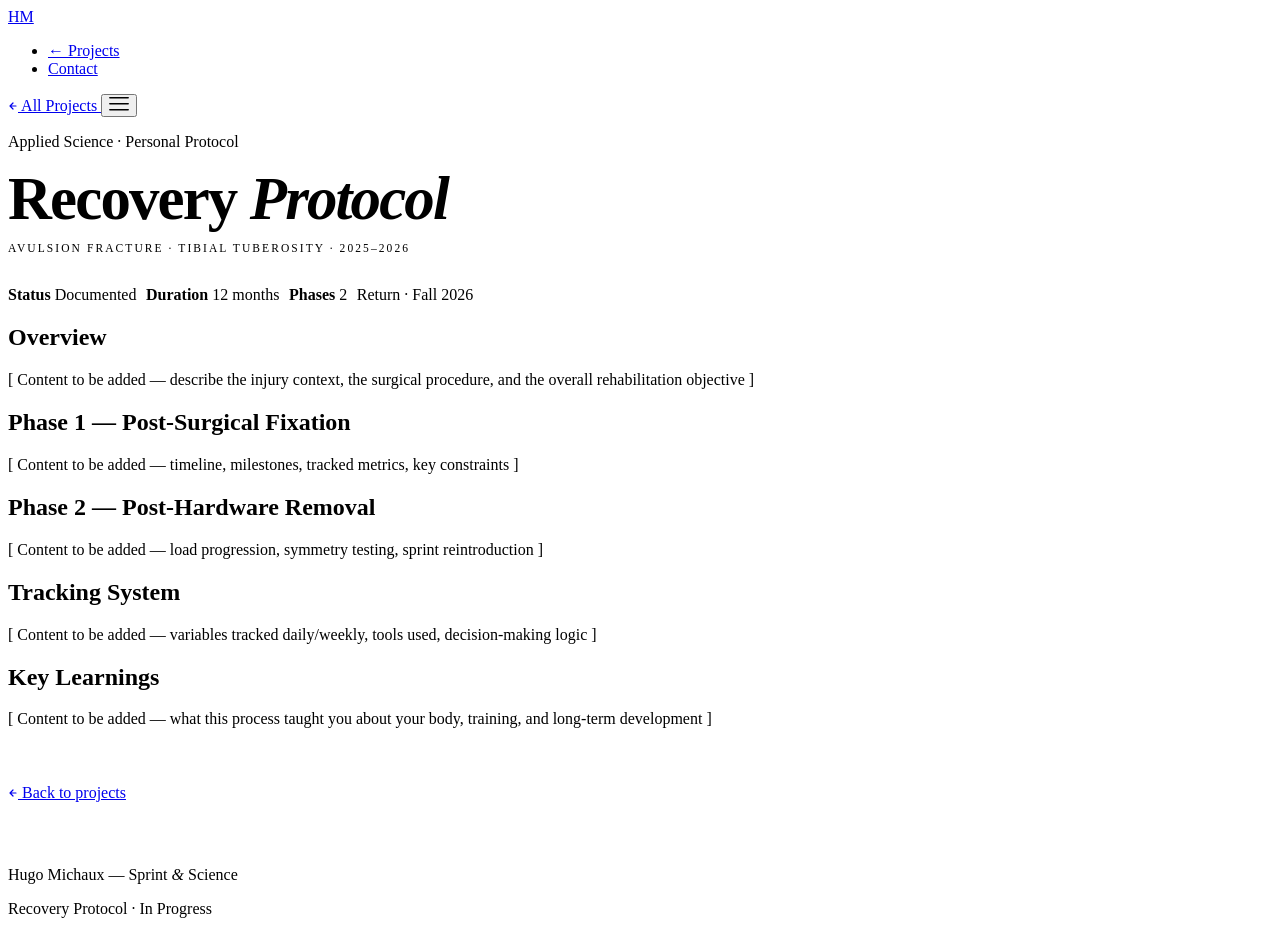
==== commit 08426f02: "Add files via upload" ====
--- a/project-rehab.html
+++ b/project-rehab.html
@@ -3,944 +3,107 @@
 <head>
 <meta charset="UTF-8"/>
 <meta name="viewport" content="width=device-width, initial-scale=1.0"/>
-<meta name="description" content="Post-Op Recovery Protocol — Hugo Michaux. Structured return-to-sport process across two rehabilitation phases."/>
-<title>Post-Op Recovery Protocol — Hugo Michaux</title>
+<meta name="description" content="Hugo Michaux — Post-Op Recovery Protocol. Avulsion fracture rehabilitation, 2025–2026."/>
+<title>Recovery Protocol — Hugo Michaux</title>
 <link rel="preconnect" href="https://fonts.googleapis.com"/>
 <link rel="preconnect" href="https://fonts.gstatic.com" crossorigin/>
 <link href="https://fonts.googleapis.com/css2?family=Outfit:wght@300;400;500;600;700;800&family=JetBrains+Mono:wght@400;500;600&family=Instrument+Serif:ital@0;1&display=swap" rel="stylesheet"/>
-<style>
-*,*::before,*::after{box-sizing:border-box;margin:0;padding:0}
-html{scroll-behavior:smooth}
-:root{
-  /* Surfaces */
-  --bg:#060606;--surface:#0c0c0c;--surface-2:#121212;--surface-3:#181818;
-  --border:#1c1c1c;--border-sub:#141414;--border-strong:#262626;
-  /* Text */
-  --text-1:#ede9e1;--text-2:#989490;--text-3:#4d4b48;--text-4:#2e2d2b;
-  /* Signature palette */
-  --gold:#d4a856;              /* Primary accent — warmer, more saturated */
-  --gold-deep:#b88c3c;          /* Hover / deep */
-  --gold-dim:rgba(212,168,86,0.08);
-  --gold-border:rgba(212,168,86,0.22);
-  --cyan:#5eb8c4;               /* Technical data accent */
-  --cyan-dim:rgba(94,184,196,0.09);
-  --cyan-border:rgba(94,184,196,0.2);
-  /* Tokens */
-  --red:#c87070;--green:#8ec87b;
-  /* Typography */
-  --font-h:'Outfit',system-ui,sans-serif;
-  --font-m:'JetBrains Mono','Courier New',monospace;
-  --font-s:'Instrument Serif',Georgia,serif;
-  /* Radii */
-  --r-sm:6px;--r-md:10px;--r-lg:16px;--r-xl:22px;
-  --ease:0.22s cubic-bezier(0.4,0,0.2,1);
-  --ease-slow:0.4s cubic-bezier(0.4,0,0.2,1);
-}
-body{background:var(--bg);color:var(--text-1);font-family:var(--font-h);line-height:1.6;overflow-x:hidden;-webkit-font-smoothing:antialiased;text-rendering:optimizeLegibility}
-::selection{background:var(--gold-dim);color:var(--gold)}
-
-/* ════════════════════════════════════════
-   LOADING OVERLAY — Track lanes progressive fill
-   ════════════════════════════════════════ */
-#loader{
-  position:fixed;inset:0;z-index:10000;background:var(--bg);
-  display:grid;place-items:center;
-  transition:opacity 0.55s ease,visibility 0.55s ease;
-}
-#loader.done{opacity:0;visibility:hidden;pointer-events:none}
-.ldr-inner{width:min(460px,76vw);text-align:center}
-.ldr-brand{
-  font-family:var(--font-m);font-size:0.7rem;font-weight:500;
-  letter-spacing:0.35em;color:var(--text-3);margin-bottom:2.4rem;
-  text-transform:uppercase;
-  opacity:0;animation:ldrFadeIn 0.4s 0.1s ease forwards;
-}
-.ldr-brand em{font-style:normal;color:var(--gold)}
-.ldr-lanes{display:flex;flex-direction:column;gap:5px;margin:0 auto;width:100%}
-.ldr-lane{
-  height:2px;background:var(--surface-2);border-radius:2px;
-  position:relative;overflow:hidden;
-}
-.ldr-lane::after{
-  content:'';position:absolute;inset:0;
-  background:linear-gradient(90deg,var(--gold-deep) 0%,var(--gold) 60%,var(--cyan) 100%);
-  transform:translateX(-100%);
-  animation:laneFill 1.55s cubic-bezier(0.22,0.61,0.36,1) forwards;
-  box-shadow:0 0 8px rgba(212,168,86,0.35);
-}
-.ldr-lane:nth-child(1)::after{animation-delay:0ms}
-.ldr-lane:nth-child(2)::after{animation-delay:60ms}
-.ldr-lane:nth-child(3)::after{animation-delay:120ms}
-.ldr-lane:nth-child(4)::after{animation-delay:180ms}
-.ldr-lane:nth-child(5)::after{animation-delay:240ms}
-.ldr-lane:nth-child(6)::after{animation-delay:300ms}
-.ldr-lane:nth-child(7)::after{animation-delay:360ms}
-.ldr-lane:nth-child(8)::after{animation-delay:420ms}
-@keyframes laneFill{
-  0%{transform:translateX(-100%)}
-  60%{transform:translateX(-4%)}
-  100%{transform:translateX(0)}
-}
-@keyframes ldrFadeIn{to{opacity:1}}
-.ldr-meta{
-  display:flex;align-items:center;justify-content:space-between;
-  margin-top:1.3rem;font-family:var(--font-m);font-size:0.62rem;
-  letter-spacing:0.18em;text-transform:uppercase;color:var(--text-3);
-  opacity:0;animation:ldrFadeIn 0.4s 0.25s ease forwards;
-}
-.ldr-tick{color:var(--gold);font-weight:500}
-.ldr-label{display:inline-flex;align-items:center;gap:0.4rem}
-.ldr-label::before{content:'';width:4px;height:4px;border-radius:50%;background:var(--cyan);animation:breathe 1.1s ease-in-out infinite}
-
-/* ════════════════════════════════════════
-   NAVIGATION
-   ════════════════════════════════════════ */
-nav{
-  position:fixed;top:0;left:0;right:0;z-index:200;height:62px;
-  display:flex;align-items:center;justify-content:space-between;
-  padding:0 clamp(1rem,5vw,4rem);
-  background:rgba(6,6,6,0.78);backdrop-filter:blur(24px) saturate(1.2);
-  border-bottom:1px solid transparent;
-  transition:border-color var(--ease),background var(--ease);
-}
-nav.scrolled{border-bottom-color:var(--border);background:rgba(6,6,6,0.92)}
-.nav-logo{
-  font-family:var(--font-m);font-size:0.72rem;font-weight:600;
-  letter-spacing:0.18em;text-transform:uppercase;color:var(--text-1);
-  text-decoration:none;display:inline-flex;align-items:center;gap:0.5rem;
-}
-.nav-logo::before{
-  content:'';width:6px;height:6px;border-radius:50%;
-  background:var(--gold);box-shadow:0 0 8px var(--gold);
-}
-.nav-links{display:flex;align-items:center;gap:1.6rem;list-style:none}
-.nav-links a{
-  font-size:0.69rem;font-weight:500;letter-spacing:0.1em;text-transform:uppercase;
-  color:var(--text-3);text-decoration:none;transition:color var(--ease);
-  position:relative;padding:0.25rem 0;
-}
-.nav-links a:hover{color:var(--text-1)}
-.nav-links a::after{
-  content:'';position:absolute;bottom:0;left:0;right:0;height:1px;
-  background:var(--gold);transform:scaleX(0);transform-origin:left;
-  transition:transform var(--ease);
-}
-.nav-links a:hover::after{transform:scaleX(1)}
-.nav-cta{
-  font-size:0.69rem;font-weight:600;letter-spacing:0.11em;text-transform:uppercase;
-  color:var(--gold);border:1px solid var(--gold-border);
-  padding:0.42rem 1.05rem;border-radius:var(--r-sm);text-decoration:none;
-  transition:background var(--ease),border-color var(--ease),color var(--ease);
-  display:inline-flex;align-items:center;gap:0.45rem;
-}
-.nav-cta:hover{background:var(--gold-dim);border-color:var(--gold);color:var(--gold)}
-.nav-cta svg{transition:transform var(--ease)}
-.nav-cta:hover svg{transform:translateX(2px)}
-.nav-burger{display:none;background:none;border:none;cursor:pointer;color:var(--text-3);padding:0.3rem;line-height:0}
-
-/* ════════════════════════════════════════
-   LAYOUT
-   ════════════════════════════════════════ */
-.wrap{max-width:1180px;margin:0 auto;padding:0 clamp(1.25rem,6vw,5rem)}
-section{padding:clamp(4rem,8vw,7.5rem) 0;position:relative}
-.s-label{
-  display:inline-flex;align-items:center;gap:0.55rem;
-  font-family:var(--font-m);font-size:0.62rem;font-weight:500;
-  letter-spacing:0.25em;text-transform:uppercase;color:var(--gold);
-  margin-bottom:0.65rem;
-}
-.s-label::before{content:'';width:12px;height:1px;background:var(--gold)}
-.s-title{
-  font-family:var(--font-h);font-size:clamp(1.85rem,4vw,2.85rem);
-  font-weight:600;letter-spacing:-0.03em;line-height:1.04;
-  color:var(--text-1);margin-bottom:2.6rem;
-}
-.s-title em{
-  font-family:var(--font-s);font-style:italic;font-weight:400;
-  color:var(--gold);letter-spacing:-0.01em;
-}
-.divider{height:1px;background:var(--border)}
-.band{background:var(--surface);border-top:1px solid var(--border);border-bottom:1px solid var(--border)}
-
-/* ════════════════════════════════════════
-   REVEAL ON SCROLL
-   ════════════════════════════════════════ */
-.reveal{opacity:0;transform:translateY(22px);transition:opacity 0.7s cubic-bezier(0.22,0.61,0.36,1),transform 0.7s cubic-bezier(0.22,0.61,0.36,1)}
-.reveal.in{opacity:1;transform:translateY(0)}
-.d1{transition-delay:0.08s}.d2{transition-delay:0.16s}.d3{transition-delay:0.24s}.d4{transition-delay:0.32s}
-
-/* ════════════════════════════════════════
-   HERO
-   ════════════════════════════════════════ */
-#hero{
-  min-height:100dvh;position:relative;display:grid;
-  grid-template-columns:1.1fr 0.9fr;align-items:center;gap:3.5rem;
-  padding-top:calc(62px + 3.5rem);padding-bottom:4rem;overflow:hidden;
-}
-#wave-canvas{position:absolute;inset:0;z-index:0;pointer-events:none}
-.hero-lanes-bg{
-  position:absolute;inset:0;z-index:0;pointer-events:none;
-  background-image:repeating-linear-gradient(
-    180deg,
-    transparent 0 64px,
-    rgba(255,255,255,0.012) 64px 65px
-  );
-  mask-image:linear-gradient(90deg,transparent,#000 40%,#000 60%,transparent);
-}
-.hero-content{position:relative;z-index:2}
-.hero-eyebrow{
-  display:inline-flex;align-items:center;gap:0.6rem;
-  font-family:var(--font-m);font-size:0.64rem;font-weight:500;
-  letter-spacing:0.2em;text-transform:uppercase;color:var(--text-3);
-  margin-bottom:1.4rem;
-  padding:0.3rem 0.7rem;border:1px solid var(--border);border-radius:999px;
-  background:rgba(12,12,12,0.6);backdrop-filter:blur(6px);
-}
-.flag{
-  width:14px;height:10px;display:inline-grid;grid-template-columns:1fr 1fr 1fr;
-  overflow:hidden;border-radius:1px;flex-shrink:0;
-}
-.flag span:nth-child(1){background:#0055A4}
-.flag span:nth-child(2){background:#fff}
-.flag span:nth-child(3){background:#EF4135}
-h1.hero-name{
-  font-family:var(--font-h);
-  font-size:clamp(3.2rem,9vw,6.6rem);font-weight:700;letter-spacing:-0.05em;
-  line-height:0.88;color:var(--text-1);margin-bottom:0.8rem;
-}
-h1.hero-name .accent{
-  color:var(--gold);
-  background:linear-gradient(180deg,var(--gold) 0%,var(--gold-deep) 100%);
-  -webkit-background-clip:text;background-clip:text;-webkit-text-fill-color:transparent;
-}
-h1.hero-name .amp{
-  font-family:var(--font-s);font-style:italic;font-weight:400;
-  color:var(--cyan);letter-spacing:-0.02em;
-}
-.hero-disc{
-  font-family:var(--font-m);font-size:0.82rem;font-weight:500;
-  letter-spacing:0.18em;text-transform:uppercase;color:var(--text-2);
-  margin-bottom:1.4rem;
-}
-.hero-disc em{color:var(--gold);font-style:normal;margin:0 0.35em;font-weight:600}
-.hero-tagline{
-  font-size:clamp(0.92rem,1.7vw,1.02rem);font-weight:300;line-height:1.78;
-  color:var(--text-2);max-width:46ch;margin-bottom:1.75rem;
-}
-.hero-tagline strong{color:var(--text-1);font-weight:500}
-.hero-chips{
-  display:flex;flex-wrap:wrap;gap:0.45rem;margin-bottom:1.85rem;
-}
-.chip{
-  display:inline-flex;align-items:center;gap:0.45rem;
-  font-family:var(--font-m);font-size:0.63rem;font-weight:500;
-  letter-spacing:0.1em;text-transform:uppercase;color:var(--text-2);
-  padding:0.38rem 0.78rem;border-radius:var(--r-sm);
-  background:var(--surface-2);border:1px solid var(--border);
-}
-.chip strong{color:var(--text-1);font-weight:600}
-.chip-live{
-  background:var(--gold-dim);border-color:var(--gold-border);color:var(--gold);
-}
-.chip-live::before{
-  content:'';width:5px;height:5px;border-radius:50%;background:var(--gold);
-  animation:breathe 2.4s ease-in-out infinite;
-  box-shadow:0 0 6px var(--gold);
-}
-@keyframes breathe{0%,100%{opacity:1;transform:scale(1)}50%{opacity:0.35;transform:scale(0.7)}}
-.hero-cta-row{
-  display:flex;align-items:center;gap:0.7rem;flex-wrap:wrap;
-  margin-top:0.4rem;
-}
-.hero-cta{
-  position:relative;
-  display:inline-flex;align-items:center;gap:0.65rem;
-  font-size:0.82rem;font-weight:600;letter-spacing:0.04em;
-  color:var(--bg);background:var(--gold);
-  padding:0.88rem 1.8rem;border-radius:var(--r-sm);text-decoration:none;
-  border:1px solid var(--gold);
-  transition:background var(--ease),transform var(--ease),box-shadow var(--ease);
-  box-shadow:
-    0 0 0 1px rgba(212,168,86,0.28),
-    0 10px 30px -10px rgba(212,168,86,0.45),
-    0 0 0 0 rgba(212,168,86,0);
-}
-.hero-cta::before{
-  content:'';position:absolute;inset:0;border-radius:inherit;pointer-events:none;
-  background:linear-gradient(180deg,rgba(255,255,255,0.14) 0%,transparent 50%);
-}
-.hero-cta:hover{
-  background:#e2b460;
-  box-shadow:
-    0 0 0 1px rgba(212,168,86,0.4),
-    0 14px 34px -10px rgba(212,168,86,0.6),
-    0 0 24px rgba(212,168,86,0.22);
-  transform:translateY(-1px);
-}
-.hero-cta:active{transform:translateY(0) scale(0.98)}
-.hero-cta svg{transition:transform var(--ease);position:relative;z-index:1}
-.hero-cta:hover svg{transform:translateX(3px)}
-.hero-cta-ghost{
-  display:inline-flex;align-items:center;gap:0.5rem;
-  font-size:0.78rem;font-weight:500;letter-spacing:0.04em;
-  color:var(--text-1);text-decoration:none;
-  padding:0.86rem 1.15rem;border-radius:var(--r-sm);
-  background:transparent;border:1px solid var(--border-strong);
-  transition:color var(--ease),border-color var(--ease),background var(--ease),transform var(--ease);
-}
-.hero-cta-ghost:hover{
-  color:var(--gold);border-color:var(--gold-border);background:var(--gold-dim);
-  transform:translateY(-1px);
-}
-.hero-cta-ghost:active{transform:translateY(0) scale(0.98)}
-.hero-cta-ghost svg{transition:transform var(--ease)}
-.hero-cta-ghost:hover svg{transform:translateY(2px)}
-
-/* HERO VISUAL — Photo carousel (track / gym / portrait) */
-.hero-visual{
-  position:relative;z-index:2;height:clamp(360px,56vw,600px);
-  border-radius:var(--r-xl);overflow:hidden;
-  background:var(--surface);border:1px solid var(--border);
-  box-shadow:0 30px 80px -30px rgba(0,0,0,0.6);
-}
-.hv-slides{position:absolute;inset:0}
-.hv-slide{
-  position:absolute;inset:0;opacity:0;
-  transition:opacity 1.1s ease;
-  background-color:var(--surface-2);
-  background-size:cover;background-position:center;
-}
-.hv-slide.on{opacity:1}
-.hv-slide::after{
-  content:'';position:absolute;inset:0;
-  background:linear-gradient(180deg,
-    rgba(6,6,6,0.18) 0%,
-    rgba(6,6,6,0.1) 35%,
-    rgba(6,6,6,0.55) 78%,
-    rgba(6,6,6,0.92) 100%
-  );
-}
-/* Placeholder surfaces — replace via inline style or CSS var on .hv-slide */
-.hv-slide.ph{
-  background-image:
-    radial-gradient(ellipse 70% 50% at 30% 40%,rgba(212,168,86,0.12),transparent 70%),
-    linear-gradient(135deg,#131313 0%,#0a0a0a 50%,#111 100%);
-}
-.hv-slide.ph::before{
-  content:attr(data-placeholder);position:absolute;top:50%;left:50%;
-  transform:translate(-50%,-50%);z-index:1;
-  font-family:var(--font-m);font-size:0.62rem;letter-spacing:0.28em;
-  text-transform:uppercase;color:var(--text-3);
-  padding:0.6rem 1rem;border:1px solid var(--border-strong);border-radius:4px;
-  background:rgba(6,6,6,0.55);backdrop-filter:blur(4px);
-}
-.hv-label{
-  position:absolute;left:24px;right:24px;bottom:22px;z-index:3;
-  display:flex;align-items:flex-end;justify-content:space-between;gap:1rem;
-}
-.hv-label-text{
-  font-family:var(--font-m);font-size:0.62rem;letter-spacing:0.22em;
-  text-transform:uppercase;color:var(--text-2);line-height:1.5;
-}
-.hv-label-text strong{display:block;color:var(--text-1);font-weight:500;font-size:0.72rem;letter-spacing:0.16em;margin-bottom:0.15rem}
-.hv-dots{display:flex;gap:6px;align-items:center}
-.hv-dot{
-  width:18px;height:2px;border-radius:2px;
-  background:rgba(255,255,255,0.2);
-  transition:background var(--ease),width var(--ease);
-  cursor:pointer;border:none;padding:0;
-}
-.hv-dot.on{background:var(--gold);width:26px}
-.hv-dot:hover{background:rgba(255,255,255,0.45)}
-.hv-dot.on:hover{background:var(--gold)}
-/* Micro F-v curve — decorative corner element */
-.hv-micro{
-  position:absolute;top:20px;right:20px;z-index:3;
-  width:96px;height:62px;
-  padding:8px 10px 6px;border-radius:6px;
-  background:rgba(6,6,6,0.55);
-  border:1px solid rgba(212,168,86,0.18);
-  backdrop-filter:blur(8px);
-  pointer-events:none;
-}
-.hv-micro-lbl{
-  font-family:var(--font-m);font-size:0.48rem;letter-spacing:0.2em;
-  text-transform:uppercase;color:var(--text-3);margin-bottom:2px;
-}
-.hv-micro-lbl em{color:var(--gold);font-style:normal}
-.hv-micro svg{width:100%;height:36px;display:block}
-.hv-corner{
-  position:absolute;width:10px;height:10px;border:1px solid rgba(212,168,86,0.35);z-index:3;pointer-events:none;
-}
-.hv-corner.tl{top:12px;left:12px;border-right:none;border-bottom:none}
-.hv-corner.bl{bottom:12px;left:12px;border-right:none;border-top:none}
-.hv-corner.br{bottom:12px;right:12px;border-left:none;border-top:none}
-
-/* ════════════════════════════════════════
-   SNAPSHOT
-   ════════════════════════════════════════ */
-.snap-grid{
-  display:grid;grid-template-columns:repeat(3,1fr);
-  gap:1px;background:var(--border);
-  border:1px solid var(--border);border-radius:var(--r-lg);overflow:hidden;
-}
-@media (max-width:640px){.snap-grid{grid-template-columns:repeat(2,1fr)}}
-.snap-cell{
-  background:var(--surface);padding:1.35rem 1.15rem;
-  transition:background var(--ease);position:relative;
-}
-.snap-cell:hover{background:var(--surface-2)}
-.snap-cell::before{
-  content:attr(data-idx);position:absolute;top:0.7rem;right:0.8rem;
-  font-family:var(--font-m);font-size:0.54rem;letter-spacing:0.15em;
-  color:var(--text-4);font-weight:500;
-}
-.snap-lbl{
-  font-family:var(--font-m);font-size:0.58rem;font-weight:500;
-  letter-spacing:0.18em;text-transform:uppercase;color:var(--text-3);
-  margin-bottom:0.42rem;
-}
-.snap-val{
-  font-size:0.92rem;font-weight:500;color:var(--text-1);line-height:1.3;
-}
-.snap-val .alt{color:var(--text-3);font-size:0.78rem;font-weight:400;margin-left:0.35rem}
-.snap-sub{font-size:0.68rem;color:var(--text-2);margin-top:0.25rem;font-weight:300}
-.badge-on{
-  display:inline-flex;align-items:center;gap:0.32rem;
-  font-family:var(--font-m);font-size:0.58rem;font-weight:600;letter-spacing:0.1em;
-  color:var(--gold);background:var(--gold-dim);
-  border:1px solid var(--gold-border);padding:0.16rem 0.55rem;
-  border-radius:999px;margin-top:0.3rem;
-}
-.badge-on::before{content:'';width:4px;height:4px;border-radius:50%;background:var(--gold);animation:breathe 2.8s infinite}
-
-/* ════════════════════════════════════════
-   HIGHLIGHT REEL (16:9 placeholder)
-   ════════════════════════════════════════ */
-#reel{position:relative}
-.reel-frame{
-  position:relative;width:100%;aspect-ratio:16/9;
-  background:var(--surface);border:1px solid var(--border);
-  border-radius:var(--r-lg);overflow:hidden;
-  display:flex;align-items:center;justify-content:center;
-}
-.reel-frame::before{
-  content:'';position:absolute;inset:0;
-  background-image:
-    linear-gradient(rgba(255,255,255,0.02) 1px,transparent 1px),
-    linear-gradient(90deg,rgba(255,255,255,0.02) 1px,transparent 1px);
-  background-size:32px 32px;
-  mask-image:radial-gradient(ellipse at center,#000 30%,transparent 80%);
-}
-.reel-content{position:relative;z-index:2;text-align:center;max-width:380px;padding:2rem}
-.reel-play{
-  width:72px;height:72px;border-radius:50%;
-  border:1px solid var(--gold-border);background:var(--gold-dim);
-  display:inline-flex;align-items:center;justify-content:center;margin-bottom:1.25rem;
-  position:relative;
-}
-.reel-play::before{
-  content:'';position:absolute;inset:-6px;border-radius:50%;
-  border:1px solid var(--gold-border);opacity:0.5;
-  animation:reelPulse 3s ease-in-out infinite;
-}
-@keyframes reelPulse{0%,100%{opacity:0.25;transform:scale(1)}50%{opacity:0.7;transform:scale(1.08)}}
-.reel-play svg{color:var(--gold)}
-.reel-title{
-  font-size:1.1rem;font-weight:500;color:var(--text-1);letter-spacing:-0.01em;
-  margin-bottom:0.55rem;
-}
-.reel-sub{
-  font-family:var(--font-m);font-size:0.68rem;letter-spacing:0.15em;
-  text-transform:uppercase;color:var(--text-3);line-height:1.7;
-}
-.reel-sub em{color:var(--gold);font-style:normal}
-.reel-meta{
-  display:flex;justify-content:space-between;align-items:center;
-  margin-top:1.1rem;gap:1rem;font-family:var(--font-m);font-size:0.6rem;
-  letter-spacing:0.15em;text-transform:uppercase;color:var(--text-3);
-}
-.reel-meta strong{color:var(--text-2);font-weight:500}
-
-/* ════════════════════════════════════════
-   IDENTITY ORBIT
-   ════════════════════════════════════════ */
-.orbit-wrap{display:grid;grid-template-columns:1fr 1fr;gap:3.5rem;align-items:center}
-.orbit-text{font-size:0.9rem;font-weight:300;line-height:1.8;color:var(--text-2);max-width:42ch;margin-bottom:1.85rem}
-.orbit-text strong{color:var(--text-1);font-weight:500}
-.orbit-stage{position:relative;width:360px;height:360px;margin:0 auto;flex-shrink:0}
-.orbit-ring{position:absolute;top:50%;left:50%;border-radius:50%;border:1px solid rgba(212,168,86,0.06);pointer-events:none}
-.orbit-ring-a{width:250px;height:250px;margin:-125px 0 0 -125px}
-.orbit-ring-b{width:340px;height:340px;margin:-170px 0 0 -170px;border-style:dashed;border-color:rgba(94,184,196,0.07)}
-.orbit-core{position:absolute;top:50%;left:50%;transform:translate(-50%,-50%);z-index:4}
-.orbit-core-glow{
-  position:absolute;top:50%;left:50%;transform:translate(-50%,-50%);
-  width:90px;height:90px;border-radius:50%;
-  background:radial-gradient(circle,rgba(212,168,86,0.24),transparent 70%);
-  animation:core-pulse 3.4s ease-in-out infinite;
-}
-@keyframes core-pulse{0%,100%{transform:translate(-50%,-50%) scale(0.9);opacity:0.5}50%{transform:translate(-50%,-50%) scale(1.12);opacity:1}}
-.orbit-core-btn{
-  width:56px;height:56px;border-radius:50%;
-  background:linear-gradient(135deg,var(--gold) 0%,var(--gold-deep) 100%);
-  display:flex;align-items:center;justify-content:center;
-  box-shadow:0 0 32px rgba(212,168,86,0.28),inset 0 0 12px rgba(0,0,0,0.3);
-  position:relative;z-index:1;
-}
-.orbit-node{position:absolute;top:50%;left:50%;transform:translate(-50%,-50%);cursor:pointer}
-.orbit-node-btn{
-  width:44px;height:44px;border-radius:50%;background:var(--surface-2);
-  border:1.5px solid var(--border);display:flex;align-items:center;justify-content:center;
-  transition:all 0.3s ease;position:relative;
-}
-.orbit-node-btn svg{color:var(--text-3);transition:color 0.3s}
-.orbit-node.on .orbit-node-btn{background:var(--gold-dim);border-color:var(--gold-border);box-shadow:0 0 16px rgba(212,168,86,0.22)}
-.orbit-node.on .orbit-node-btn svg{color:var(--gold)}
-.orbit-node:hover .orbit-node-btn{background:var(--surface-3);border-color:var(--text-3)}
-.orbit-node:hover .orbit-node-btn svg{color:var(--text-2)}
-.orbit-node-lbl{
-  position:absolute;font-family:var(--font-m);font-size:0.56rem;font-weight:600;
-  letter-spacing:0.13em;text-transform:uppercase;color:var(--text-3);
-  white-space:nowrap;top:50%;transform:translateY(-50%);transition:color 0.3s;
-}
-.orbit-node.on .orbit-node-lbl{color:var(--gold)}
-.orbit-detail-box{margin-top:1.6rem;min-height:110px}
-.od-card{
-  display:none;background:var(--surface);border:1px solid var(--border);
-  border-radius:var(--r-md);padding:1.05rem 1.2rem;animation:od-in 0.3s ease;
-}
-.od-card.vis{display:block}
-@keyframes od-in{from{opacity:0;transform:translateY(8px)}to{opacity:1;transform:translateY(0)}}
-.od-name{
-  font-size:0.86rem;font-weight:600;color:var(--text-1);margin-bottom:0.3rem;
-  display:flex;align-items:center;gap:0.5rem;
-}
-.od-name::before{content:'';width:5px;height:5px;border-radius:50%;background:var(--gold)}
-.od-text{font-size:0.78rem;font-weight:300;line-height:1.68;color:var(--text-2)}
-
-/* ════════════════════════════════════════
-   PROSE (Trajectory)
-   ════════════════════════════════════════ */
-.prose{
-  font-size:clamp(0.92rem,1.7vw,1.03rem);font-weight:300;line-height:1.88;
-  color:var(--text-2);max-width:68ch;
-}
-.prose p+p{margin-top:1.15em}
-.prose strong{color:var(--text-1);font-weight:500}
-.prose em{color:var(--gold);font-style:italic;font-weight:400}
-.edit-tag{
-  display:inline-flex;align-items:center;gap:0.42rem;
-  font-family:var(--font-m);font-size:0.6rem;font-weight:500;letter-spacing:0.13em;
-  text-transform:uppercase;color:var(--text-3);
-  border:1px dashed var(--border-strong);padding:0.32rem 0.68rem;
-  border-radius:var(--r-sm);margin-top:1.6rem;
-}
-
-.pillars-row{
-  display:grid;grid-template-columns:repeat(auto-fit,minmax(200px,1fr));
-  gap:2rem 2.5rem;margin-top:2.8rem;padding-top:2rem;
-  border-top:1px solid var(--border);
-}
-.pillar-item{position:relative;padding-top:0.4rem}
-.pillar-item::before{
-  content:'';position:absolute;top:-2rem;left:0;width:22px;height:1px;
-  background:var(--gold);opacity:0.9;
-}
-.pillar-item h4{
-  font-family:var(--font-h);font-size:0.96rem;font-weight:600;
-  color:var(--text-1);letter-spacing:-0.01em;margin-bottom:0.5rem;
-}
-.pillar-item p{
-  font-size:0.76rem;color:var(--text-2);line-height:1.68;font-weight:300;
-}
-@media(max-width:620px){
-  .pillars-row{gap:1.6rem;}
-  .pillar-item::before{top:-1.6rem}
-}
-
-/* ════════════════════════════════════════
-   PRs
-   ════════════════════════════════════════ */
-.pr-wrap{display:grid;grid-template-columns:1fr 1.35fr;gap:2.8rem;align-items:start}
-.pr-sub{
-  font-family:var(--font-m);font-size:0.6rem;font-weight:600;letter-spacing:0.18em;
-  text-transform:uppercase;color:var(--text-3);margin-bottom:0.8rem;
-  display:inline-flex;align-items:center;gap:0.5rem;
-}
-.pr-sub::before{content:'';width:10px;height:1px;background:var(--gold)}
-table.pt{
-  width:100%;border-collapse:collapse;border:1px solid var(--border);
-  border-radius:var(--r-md);overflow:hidden;margin-bottom:1.9rem;
-}
-table.pt th{
-  font-family:var(--font-m);font-size:0.58rem;font-weight:600;letter-spacing:0.15em;
-  text-transform:uppercase;color:var(--text-3);background:var(--surface-2);
-  padding:0.72rem 0.9rem;text-align:left;border-bottom:1px solid var(--border);
-}
-table.pt td{
-  font-size:0.8rem;color:var(--text-2);padding:0.72rem 0.9rem;
-  border-bottom:1px solid var(--border-sub);font-family:var(--font-m);
-}
-table.pt tr:last-child td{border-bottom:none}
-table.pt td:first-child{color:var(--text-1);font-weight:600;font-family:var(--font-h)}
-table.pt tr{transition:background var(--ease)}
-table.pt tbody tr:hover{background:var(--surface-2)}
-.coming{color:var(--text-3)!important;font-style:italic;font-weight:400}
-.chart-box{
-  background:var(--surface);border:1px solid var(--border);
-  border-radius:var(--r-lg);padding:1.35rem;
-}
-.chart-hdr{display:flex;align-items:center;justify-content:space-between;margin-bottom:1.15rem}
-.chart-ttl{
-  font-family:var(--font-m);font-size:0.66rem;font-weight:500;letter-spacing:0.15em;
-  text-transform:uppercase;color:var(--text-2);
-}
-.chart-leg{display:flex;gap:0.85rem}
-.cl-item{display:flex;align-items:center;gap:0.32rem;font-family:var(--font-m);font-size:0.6rem;color:var(--text-3)}
-.cl-dot{width:7px;height:7px;border-radius:50%}
-.chart-note{
-  font-family:var(--font-m);font-size:0.6rem;color:var(--text-3);margin-top:0.85rem;
-  display:flex;justify-content:space-between;align-items:center;
-}
-.chart-note em{color:var(--cyan);font-style:normal}
-
-/* ════════════════════════════════════════
-   METRICS
-   ════════════════════════════════════════ */
-.met-grid{
-  display:grid;grid-template-columns:repeat(auto-fill,minmax(150px,1fr));
-  gap:1px;background:var(--border);border:1px solid var(--border);
-  border-radius:var(--r-lg);overflow:hidden;
-}
-.met-cell{background:var(--surface);padding:1.5rem 1.2rem;position:relative;transition:background var(--ease)}
-.met-cell:hover{background:var(--surface-2)}
-.met-cell.filled .met-val{color:var(--text-1)}
-.met-cell.filled::after{
-  content:'';position:absolute;top:0;left:0;right:0;height:1px;
-  background:linear-gradient(90deg,transparent,var(--gold),transparent);
-  opacity:0.4;
-}
-.met-val{
-  font-family:var(--font-m);font-size:1.65rem;font-weight:500;color:var(--text-3);
-  letter-spacing:-0.02em;margin-bottom:0.22rem;line-height:1;
-}
-.met-alt{
-  font-family:var(--font-m);font-size:0.66rem;color:var(--text-3);
-  margin-bottom:0.55rem;letter-spacing:0.05em;
-}
-.met-cell.filled .met-alt{color:var(--cyan)}
-.met-lbl{
-  font-family:var(--font-m);font-size:0.58rem;font-weight:600;letter-spacing:0.15em;
-  text-transform:uppercase;color:var(--text-3);
-}
-.bld-badge{
-  display:inline-flex;align-items:center;gap:0.42rem;
-  font-family:var(--font-m);font-size:0.62rem;font-weight:500;letter-spacing:0.1em;
-  text-transform:uppercase;color:var(--text-2);border:1px solid var(--border);
-  padding:0.32rem 0.72rem;border-radius:999px;margin-bottom:1.75rem;
-}
-.bld-badge svg{color:var(--gold)}
-
-/* ════════════════════════════════════════
-   SHOWROOM
-   ════════════════════════════════════════ */
-.show-blk{margin-bottom:2.8rem}
-.show-blk:last-child{margin-bottom:0}
-.show-hdr{display:flex;align-items:center;gap:0.85rem;margin-bottom:1.2rem}
-.show-pill{
-  font-family:var(--font-m);font-size:0.58rem;font-weight:600;letter-spacing:0.18em;
-  text-transform:uppercase;padding:0.28rem 0.72rem;border-radius:999px;
-}
-.pw{background:rgba(14,30,50,0.5);color:#6da8c8;border:1px solid rgba(109,168,200,0.18)}
-.pt2{background:rgba(50,14,14,0.5);color:#c87070;border:1px solid rgba(200,112,112,0.18)}
-.show-nm{font-size:1rem;font-weight:500;color:var(--text-1);letter-spacing:-0.01em}
-.show-sub{font-family:var(--font-m);font-size:0.62rem;color:var(--text-3);letter-spacing:0.15em;text-transform:uppercase;margin-left:auto}
-
-/* Horizontal scroll showroom */
-.show-nav{display:flex;gap:0.4rem;margin-left:0.85rem}
-.show-btn{
-  width:32px;height:32px;border-radius:50%;border:1px solid var(--border-strong);
-  background:var(--surface-2);color:var(--text-2);
-  display:flex;align-items:center;justify-content:center;cursor:pointer;
-  transition:border-color var(--ease),color var(--ease),background var(--ease),transform var(--ease);
-}
-.show-btn:hover{border-color:var(--gold-border);color:var(--gold);background:var(--gold-dim)}
-.show-btn:active{transform:scale(0.94)}
-.show-btn:disabled{opacity:0.3;cursor:default;transform:none}
-.show-btn:disabled:hover{border-color:var(--border-strong);color:var(--text-2);background:var(--surface-2)}
-.show-scroll{position:relative}
-.show-track{
-  display:flex;gap:0.9rem;overflow-x:auto;overflow-y:hidden;
-  scroll-snap-type:x mandatory;scroll-behavior:smooth;
-  padding-bottom:0.4rem;
-  scrollbar-width:none;-ms-overflow-style:none;
-}
-.show-track::-webkit-scrollbar{display:none}
-.show-track .vid-card{
-  flex:0 0 260px;scroll-snap-align:start;
-}
-.show-fade{
-  position:absolute;top:0;bottom:0.4rem;width:60px;pointer-events:none;
-  transition:opacity var(--ease);
-}
-.show-fade.left{left:0;background:linear-gradient(90deg,var(--surface) 0%,transparent 100%)}
-.show-fade.right{right:0;background:linear-gradient(270deg,var(--surface) 0%,transparent 100%)}
-.show-fade.hidden{opacity:0}
-@media (max-width:640px){
-  .show-track .vid-card{flex:0 0 82%}
-}
-
-.vid-grid{display:grid;grid-template-columns:repeat(auto-fill,minmax(215px,1fr));gap:0.9rem}
-.vid-card{
-  background:var(--surface-2);border:1px solid var(--border);
-  border-radius:var(--r-md);overflow:hidden;transition:border-color var(--ease),transform var(--ease);
-  cursor:pointer;
-}
-.vid-card:hover{border-color:var(--text-3);transform:translateY(-2px)}
-.vid-thumb{width:100%;aspect-ratio:16/9;display:flex;align-items:center;justify-content:center;position:relative}
-.vw{background:radial-gradient(ellipse at center,rgba(14,30,50,0.8),rgba(5,12,22,0.95))}
-.vt{background:radial-gradient(ellipse at center,rgba(50,14,14,0.8),rgba(18,5,5,0.95))}
-.vid-thumb::before{
-  content:'';position:absolute;inset:0;
-  background-image:linear-gradient(rgba(255,255,255,0.02) 1px,transparent 1px),
-                  linear-gradient(90deg,rgba(255,255,255,0.02) 1px,transparent 1px);
-  background-size:24px 24px;
-}
-.play{
-  width:34px;height:34px;border-radius:50%;border:1px solid var(--border-strong);
-  display:flex;align-items:center;justify-content:center;position:relative;z-index:1;
-  background:rgba(0,0,0,0.3);backdrop-filter:blur(8px);
-}
-.tri{
-  width:0;height:0;border-style:solid;border-width:5px 0 5px 8px;
-  border-color:transparent transparent transparent var(--text-2);margin-left:2px;
-}
-.vid-meta{padding:0.72rem 0.9rem}
-.vid-nm{font-size:0.74rem;font-weight:400;color:var(--text-2)}
-.vid-tag{font-family:var(--font-m);font-size:0.54rem;letter-spacing:0.15em;color:var(--text-3);margin-top:0.22rem;text-transform:uppercase}
-
-/* ════════════════════════════════════════
-   SCIENCE (lamp + spotlight cards)
-   ════════════════════════════════════════ */
-#science{position:relative;overflow:hidden}
-.lamp-hood{position:absolute;top:0;left:0;right:0;height:220px;pointer-events:none;overflow:hidden}
-.lamp-left,.lamp-right{position:absolute;top:0;width:290px;height:170px;opacity:0.55}
-.lamp-left{right:50%;background:conic-gradient(from 68deg at center top,rgba(212,168,86,0.62),transparent,transparent);clip-path:polygon(100% 0,0 100%,100% 100%)}
-.lamp-right{left:50%;background:conic-gradient(from 292deg at center top,transparent,transparent,rgba(212,168,86,0.62));clip-path:polygon(0 0,0 100%,100% 100%)}
-.lamp-glow{position:absolute;top:0;left:50%;transform:translateX(-50%);width:260px;height:26px;background:rgba(212,168,86,0.16);filter:blur(22px);border-radius:50%}
-.lamp-bar{position:absolute;top:26px;left:50%;transform:translateX(-50%);width:320px;height:1px;background:linear-gradient(90deg,transparent,rgba(212,168,86,0.7),transparent)}
-.sci-cont{position:relative;z-index:1}
-.sci-intro{font-size:0.92rem;font-weight:300;color:var(--text-2);max-width:60ch;margin-bottom:2rem;line-height:1.75}
-.sci-intro strong{color:var(--text-1);font-weight:500}
-
-.sci-grid{display:grid;grid-template-columns:repeat(auto-fill,minmax(270px,1fr));gap:1rem}
-.sci-card{
-  background:var(--surface);border:1px solid var(--border);border-radius:var(--r-lg);
-  padding:1.5rem;position:relative;overflow:hidden;cursor:default;
-  transition:border-color 0.35s ease,background 0.35s ease,transform var(--ease);
-  --mx:50%;--my:0%;
-}
-.sci-card::before{
-  content:'';position:absolute;inset:0;
-  background:radial-gradient(280px circle at var(--mx) var(--my),rgba(212,168,86,0.09),transparent 65%);
-  opacity:0;transition:opacity 0.4s ease;pointer-events:none;border-radius:inherit;
-}
-.sci-card::after{
-  content:'';position:absolute;top:0;left:0;right:0;height:1px;
-  background:linear-gradient(90deg,transparent,var(--gold-border),transparent);
-}
-.sci-card:hover{border-color:var(--gold-border);transform:translateY(-2px)}
-.sci-card:hover::before{opacity:1}
-.sci-top{display:flex;align-items:flex-start;justify-content:space-between;gap:0.7rem;margin-bottom:0.85rem}
-.sci-icon{
-  width:34px;height:34px;border-radius:var(--r-sm);
-  background:var(--gold-dim);border:1px solid var(--gold-border);
-  display:flex;align-items:center;justify-content:center;flex-shrink:0;
-}
-.sci-st{
-  font-family:var(--font-m);font-size:0.56rem;font-weight:600;letter-spacing:0.13em;
-  text-transform:uppercase;padding:0.16rem 0.5rem;border-radius:999px;white-space:nowrap;
-}
-.st-p{color:var(--cyan);background:var(--cyan-dim);border:1px solid var(--cyan-border)}
-.st-q{color:var(--text-3);background:var(--surface-2);border:1px solid var(--border)}
-.st-c{color:var(--gold);background:var(--gold-dim);border:1px solid var(--gold-border)}
-.sci-title{font-size:0.95rem;font-weight:600;color:var(--text-1);margin-bottom:0.45rem;letter-spacing:-0.01em}
-.sci-desc{font-size:0.78rem;font-weight:300;line-height:1.7;color:var(--text-2)}
-
-/* ════════════════════════════════════════
-   ACADEMIC
-   ════════════════════════════════════════ */
-.ac-wrap{display:grid;grid-template-columns:1fr 1fr;gap:2.8rem;align-items:start}
-.ac-note{
-  font-family:var(--font-m);font-size:0.68rem;color:var(--text-2);
-  background:var(--surface-2);border:1px solid var(--border);
-  border-left:2px solid var(--gold);
-  border-radius:var(--r-sm);padding:0.75rem 1rem;margin-bottom:1.5rem;line-height:1.7;
-  letter-spacing:0.02em;
-}
-.ac-note strong{color:var(--text-1)}
-.ac-sub-hdr{
-  font-family:var(--font-m);font-size:0.6rem;font-weight:600;letter-spacing:0.18em;
-  text-transform:uppercase;color:var(--text-3);margin-bottom:0.7rem;
-  display:inline-flex;align-items:center;gap:0.5rem;
-}
-.ac-sub-hdr::before{content:'';width:10px;height:1px;background:var(--gold)}
-.ac-row{display:flex;align-items:center;justify-content:space-between;padding:0.7rem 0;border-bottom:1px solid var(--border-sub)}
-.ac-row:last-of-type{border-bottom:none}
-.ac-subj{font-size:0.82rem;font-weight:400;color:var(--text-2)}
-.ac-subj small{font-family:var(--font-m);font-size:0.6rem;color:var(--text-3);display:block;margin-top:0.1rem;letter-spacing:0.05em}
-.ac-res{font-family:var(--font-m);font-size:0.72rem;font-weight:500;color:var(--text-3)}
-.ac-foot{font-size:0.72rem;color:var(--text-3);margin-top:1.1rem;font-weight:300;line-height:1.65}
-.aside-box{
-  background:var(--surface);border:1px solid var(--border);
-  border-radius:var(--r-lg);padding:1.5rem;
-}
-.aside-hdr{
-  font-family:var(--font-m);font-size:0.6rem;font-weight:600;letter-spacing:0.18em;
-  text-transform:uppercase;color:var(--gold);margin-bottom:0.85rem;
-}
-.aside-row{padding:0.68rem 0;border-bottom:1px solid var(--border-sub)}
-.aside-row:last-child{border-bottom:none}
-.aside-lbl{
-  font-family:var(--font-m);font-size:0.56rem;font-weight:600;letter-spacing:0.14em;
-  text-transform:uppercase;color:var(--text-3);margin-bottom:0.2rem;
-}
-.aside-val{font-size:0.83rem;color:var(--text-1);font-weight:500}
-.aside-sub{font-size:0.7rem;color:var(--text-2);margin-top:0.12rem;font-weight:300}
-
-/* ════════════════════════════════════════
-   CONTACT
-   ════════════════════════════════════════ */
-.ct-wrap{display:grid;grid-template-columns:1fr auto;gap:2.6rem;align-items:end}
-.ct-email{
-  font-size:clamp(1rem,2.6vw,1.5rem);font-weight:400;color:var(--text-1);
-  text-decoration:none;border-bottom:1px solid var(--border);padding-bottom:0.42rem;
-  transition:border-color var(--ease),color var(--ease);display:inline-block;
-  font-family:var(--font-h);letter-spacing:-0.01em;
-}
-.ct-email:hover{border-color:var(--gold);color:var(--gold)}
-.ct-note{
-  font-family:var(--font-m);font-size:0.7rem;font-weight:400;color:var(--text-3);
-  margin-top:0.65rem;letter-spacing:0.1em;text-transform:uppercase;
-}
-.soc-col{display:flex;flex-direction:column;gap:0.65rem;align-items:flex-end}
-.soc-link{
-  display:flex;align-items:center;gap:0.55rem;
-  font-family:var(--font-m);font-size:0.66rem;font-weight:500;letter-spacing:0.13em;
-  text-transform:uppercase;color:var(--text-2);text-decoration:none;
-  transition:color var(--ease);
-}
-.soc-link:hover{color:var(--text-1)}
-.soc-link.inactive{color:var(--text-4);cursor:default}
-.soc-link.inactive:hover{color:var(--text-4)}
-.soc-icon{
-  width:22px;height:22px;border:1px solid var(--border);border-radius:var(--r-sm);
-  display:flex;align-items:center;justify-content:center;
-  transition:border-color var(--ease);
-}
-.soc-link:hover .soc-icon{border-color:var(--gold-border)}
-.soc-link.inactive .soc-icon{opacity:0.35}
-.soc-handle{color:var(--text-3);font-weight:400;letter-spacing:0.08em;text-transform:none;font-size:0.68rem}
-.soc-link:hover .soc-handle{color:var(--text-2)}
-.foot-inner{display:flex;align-items:center;justify-content:space-between;padding:1.75rem 0;border-top:1px solid var(--border);gap:2rem;flex-wrap:wrap}
-.foot-copy{font-family:var(--font-m);font-size:0.62rem;color:var(--text-3);letter-spacing:0.12em;text-transform:uppercase}
-.foot-copy em{color:var(--gold);font-style:normal}
-.foot-v{font-family:var(--font-m);font-size:0.6rem;color:var(--text-3);letter-spacing:0.1em}
-
-/* ════════════════════════════════════════
-   RESPONSIVE
-   ════════════════════════════════════════ */
-@media(max-width:860px){
-  #hero{grid-template-columns:1fr;min-height:auto;padding-top:calc(62px + 2.5rem);padding-bottom:3.5rem;gap:2rem}
-  .hero-visual{height:280px}
-  .orbit-wrap{grid-template-columns:1fr}
-  .orbit-stage{width:300px;height:300px}
-  .orbit-ring-a{width:210px;height:210px;margin:-105px 0 0 -105px}
-  .orbit-ring-b{width:282px;height:282px;margin:-141px 0 0 -141px}
-  .pr-wrap{grid-template-columns:1fr}
-  .ac-wrap{grid-template-columns:1fr}
-  .ct-wrap{grid-template-columns:1fr}
-  .soc-col{flex-direction:row;align-items:flex-start;flex-wrap:wrap;gap:1rem}
-  .nav-links{display:none}
-  .nav-links.open{
-    display:flex;flex-direction:column;position:fixed;top:62px;left:0;right:0;
-    background:var(--surface);border-bottom:1px solid var(--border);
-    padding:1.4rem 2rem;gap:1.1rem;z-index:199;
-  }
-  .nav-burger{display:block}
-}
-@media(max-width:520px){
-  .snap-grid{grid-template-columns:1fr 1fr}
-  .met-grid{grid-template-columns:1fr 1fr}
-  .pillars{grid-template-columns:1fr 1fr}
-  h1.hero-name{font-size:clamp(3rem,14vw,4.5rem)}
-  .hv-bignum{font-size:clamp(5rem,20vw,8rem)}
-}
-</style>
+<link rel="stylesheet" href="style.css"/>
 </head>
 <body>
+
 <nav id="topnav">
-  <a href="hugo-michaux-v3.html" class="nav-logo">Hugo <em>Michaux</em></a>
+  <a href="index.html" class="nav-logo">HM</a>
   <ul class="nav-links" id="navlinks">
-    <li><a href="hugo-michaux-v3.html#science">← Back to Projects</a></li>
+    <li><a href="index.html#science">← Projects</a></li>
+    <li><a href="index.html#contact">Contact</a></li>
   </ul>
+  <a href="index.html#science" class="nav-cta">
+    <svg width="10" height="10" viewBox="0 0 10 10" fill="none"><path d="M8 5H2M5 8L2 5l3-3" stroke="currentColor" stroke-width="1.2" stroke-linecap="round" stroke-linejoin="round"/></svg>
+    All Projects
+  </a>
+  <button class="nav-burger" id="burger" aria-label="Menu">
+    <svg width="20" height="14" viewBox="0 0 20 14" fill="none"><rect y="0" width="20" height="1.5" rx="1" fill="currentColor"/><rect y="6" width="20" height="1.5" rx="1" fill="currentColor"/><rect y="12" width="20" height="1.5" rx="1" fill="currentColor"/></svg>
+  </button>
 </nav>
 
-<div style="padding:calc(80px + 4rem) 0 6rem;min-height:100vh;">
+<div class="subpage-wrap">
 <div class="wrap">
 
-  <p class="s-label">Post-Op Recovery Protocol</p>
-  <h1 style="font-family:var(--font-h);font-size:clamp(2rem,5vw,3.5rem);font-weight:700;color:var(--text-1);margin:0.5rem 0 0.3rem;letter-spacing:-0.01em">Recovery <em style="font-family:var(--font-s);color:var(--gold);font-style:italic">Protocol</em></h1>
-  <p style="color:var(--text-2);font-family:var(--font-m);font-size:0.78rem;letter-spacing:0.08em;margin-bottom:3rem;">AVULSION FRACTURE · TIBIAL TUBEROSITY · 2025–2026</p>
-
-  <div style="display:flex;flex-wrap:wrap;gap:1rem;margin-bottom:3rem;">
-    <span class="chip"><strong>Status</strong> Documented</span>
-    <span class="chip"><strong>Duration</strong> 12 months</span>
-    <span class="chip"><strong>Phases</strong> 2</span>
-    <span class="chip chip-live">Return · Fall 2026</span>
+  <div class="subpage-header reveal">
+    <p class="s-label">Applied Science · Personal Protocol</p>
+    <h1 style="font-family:var(--font-h);font-size:clamp(2rem,5.5vw,3.8rem);font-weight:700;color:var(--text-1);margin:0.5rem 0 0.4rem;letter-spacing:-0.03em;line-height:1.05">
+      Recovery <em style="font-family:var(--font-s);color:var(--gold);font-style:italic">Protocol</em>
+    </h1>
+    <p style="color:var(--text-2);font-family:var(--font-m);font-size:0.72rem;letter-spacing:0.18em;text-transform:uppercase;margin-bottom:2rem">
+      Avulsion Fracture · Tibial Tuberosity · 2025–2026
+    </p>
+    <div style="display:flex;flex-wrap:wrap;gap:0.6rem">
+      <span class="chip"><strong>Status</strong> Documented</span>
+      <span class="chip"><strong>Duration</strong> 12 months</span>
+      <span class="chip"><strong>Phases</strong> 2</span>
+      <span class="chip chip-live">Return · Fall 2026</span>
+    </div>
   </div>
 
-  <section style="margin-bottom:3rem;">
-    <h2 style="font-family:var(--font-h);font-size:1.2rem;font-weight:600;color:var(--text-1);margin-bottom:1rem;padding-bottom:0.5rem;border-bottom:1px solid var(--border);">Overview</h2>
-    <div style="background:var(--surface);border:1px solid var(--border);border-radius:var(--r-lg);padding:2rem;color:var(--text-2);font-size:0.9rem;line-height:1.8;">
-      <p style="color:var(--text-3);font-style:italic;">[ Content to be added — describe the injury context, the surgical procedure, and the overall rehabilitation objective ]</p>
+  <div class="subpage-section reveal d1">
+    <h2>Overview</h2>
+    <div class="subpage-body">
+      <p class="subpage-placeholder">[ Content to be added — describe the injury context, the surgical procedure, and the overall rehabilitation objective ]</p>
     </div>
-  </section>
+  </div>
 
-  <section style="margin-bottom:3rem;">
-    <h2 style="font-family:var(--font-h);font-size:1.2rem;font-weight:600;color:var(--text-1);margin-bottom:1rem;padding-bottom:0.5rem;border-bottom:1px solid var(--border);">Phase 1 — Post-Surgical Fixation</h2>
-    <div style="background:var(--surface);border:1px solid var(--border);border-radius:var(--r-lg);padding:2rem;color:var(--text-2);font-size:0.9rem;line-height:1.8;">
-      <p style="color:var(--text-3);font-style:italic;">[ Content to be added — timeline, milestones, tracked metrics, key constraints ]</p>
+  <div class="subpage-section reveal d2">
+    <h2>Phase 1 — Post-Surgical Fixation</h2>
+    <div class="subpage-body">
+      <p class="subpage-placeholder">[ Content to be added — timeline, milestones, tracked metrics, key constraints ]</p>
     </div>
-  </section>
+  </div>
 
-  <section style="margin-bottom:3rem;">
-    <h2 style="font-family:var(--font-h);font-size:1.2rem;font-weight:600;color:var(--text-1);margin-bottom:1rem;padding-bottom:0.5rem;border-bottom:1px solid var(--border);">Phase 2 — Post-Hardware Removal</h2>
-    <div style="background:var(--surface);border:1px solid var(--border);border-radius:var(--r-lg);padding:2rem;color:var(--text-2);font-size:0.9rem;line-height:1.8;">
-      <p style="color:var(--text-3);font-style:italic;">[ Content to be added — load progression, symmetry testing, sprint reintroduction ]</p>
+  <div class="subpage-section reveal d1">
+    <h2>Phase 2 — Post-Hardware Removal</h2>
+    <div class="subpage-body">
+      <p class="subpage-placeholder">[ Content to be added — load progression, symmetry testing, sprint reintroduction ]</p>
     </div>
-  </section>
+  </div>
 
-  <section style="margin-bottom:3rem;">
-    <h2 style="font-family:var(--font-h);font-size:1.2rem;font-weight:600;color:var(--text-1);margin-bottom:1rem;padding-bottom:0.5rem;border-bottom:1px solid var(--border);">Tracking System</h2>
-    <div style="background:var(--surface);border:1px solid var(--border);border-radius:var(--r-lg);padding:2rem;color:var(--text-2);font-size:0.9rem;line-height:1.8;">
-      <p style="color:var(--text-3);font-style:italic;">[ Content to be added — variables tracked daily/weekly, tools used, decision-making logic ]</p>
+  <div class="subpage-section reveal d2">
+    <h2>Tracking System</h2>
+    <div class="subpage-body">
+      <p class="subpage-placeholder">[ Content to be added — variables tracked daily/weekly, tools used, decision-making logic ]</p>
     </div>
-  </section>
+  </div>
 
-  <section style="margin-bottom:4rem;">
-    <h2 style="font-family:var(--font-h);font-size:1.2rem;font-weight:600;color:var(--text-1);margin-bottom:1rem;padding-bottom:0.5rem;border-bottom:1px solid var(--border);">Key Learnings</h2>
-    <div style="background:var(--surface);border:1px solid var(--border);border-radius:var(--r-lg);padding:2rem;color:var(--text-2);font-size:0.9rem;line-height:1.8;">
-      <p style="color:var(--text-3);font-style:italic;">[ Content to be added — what this process taught you about your body, training, and long-term development ]</p>
+  <div class="subpage-section reveal d1" style="margin-bottom:3.5rem">
+    <h2>Key Learnings</h2>
+    <div class="subpage-body">
+      <p class="subpage-placeholder">[ Content to be added — what this process taught you about your body, training, and long-term development ]</p>
     </div>
-  </section>
+  </div>
 
-  <a href="hugo-michaux-v3.html#science" style="display:inline-flex;align-items:center;gap:0.5rem;color:var(--gold);font-family:var(--font-m);font-size:0.78rem;text-decoration:none;letter-spacing:0.05em;">
+  <a href="index.html#science" class="back-link reveal">
     <svg width="10" height="10" viewBox="0 0 10 10" fill="none"><path d="M8 5H2M5 8L2 5l3-3" stroke="currentColor" stroke-width="1.2" stroke-linecap="round" stroke-linejoin="round"/></svg>
     Back to projects
   </a>
 
+  <div class="foot-inner" style="margin-top:4rem">
+    <p class="foot-copy">Hugo Michaux — Sprint <em>&amp;</em> Science</p>
+    <p class="foot-v">Recovery Protocol · In Progress</p>
+  </div>
+
 </div>
 </div>
+
+<script>
+const nav=document.getElementById('topnav');
+window.addEventListener('scroll',()=>nav.classList.toggle('scrolled',scrollY>20),{passive:true});
+const burger=document.getElementById('burger'),nl=document.getElementById('navlinks');
+burger.addEventListener('click',()=>nl.classList.toggle('open'));
+
+const io=new IntersectionObserver(entries=>{
+  entries.forEach(e=>{if(e.isIntersecting){e.target.classList.add('in');io.unobserve(e.target);}});
+},{threshold:0.07,rootMargin:'0px 0px -28px 0px'});
+document.querySelectorAll('.reveal').forEach(el=>io.observe(el));
+</script>
 </body>
 </html>
